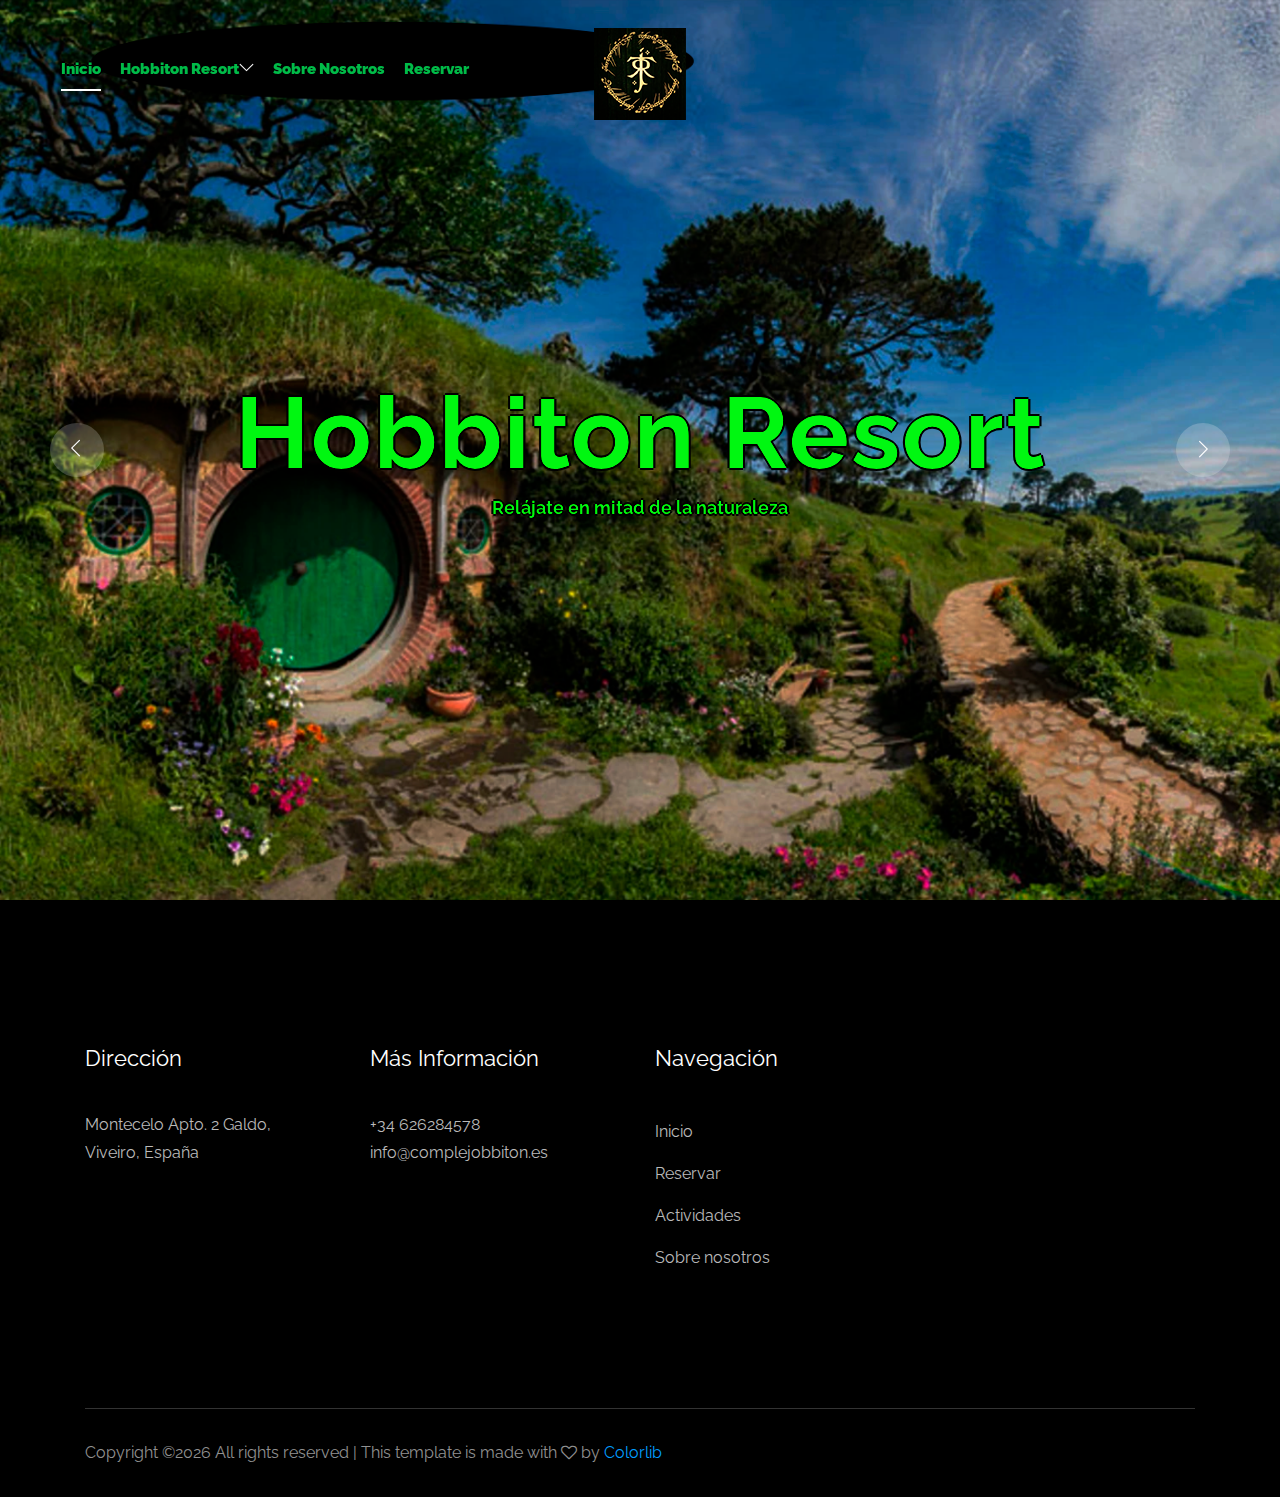
==== index.html @ 9b72a0b0 "Cambios de accesibilidad (contrastes)" ====
<!doctype html>
<html class="no-js" lang="zxx">

<head>
    <meta charset="utf-8">
    <meta http-equiv="x-ua-compatible" content="ie=edge">
    <title>Hobbiton Resort</title>
    <meta name="description" content="">
    <meta name="viewport" content="width=device-width, initial-scale=1">

    <!-- <link rel="manifest" href="site.webmanifest"> -->
    <link rel="shortcut icon" type="image/x-icon" href="img/favicon.png">
    <!-- Place favicon.ico in the root directory -->

    <!-- CSS here -->
    <link rel="stylesheet" href="css/bootstrap.min.css">
    <link rel="stylesheet" href="css/owl.carousel.min.css">
    <link rel="stylesheet" href="css/magnific-popup.css">
    <link rel="stylesheet" href="css/font-awesome.min.css">
    <link rel="stylesheet" href="css/themify-icons.css">
    <link rel="stylesheet" href="css/nice-select.css">
    <link rel="stylesheet" href="css/flaticon.css">
    <link rel="stylesheet" href="css/gijgo.css">
    <link rel="stylesheet" href="css/animate.css">
    <link rel="stylesheet" href="css/slicknav.css">
    <link rel="stylesheet" href="css/style.css">
    <!-- <link rel="stylesheet" href="css/responsive.css"> -->
</head>

<body>
    <!-- header-start -->
    <header>
        <div class="header-area ">
            <div id="sticky-header" class="main-header-area">
                <div class="container-fluid p-0">
                    <div class="row align-items-center no-gutters">
                        <div class="col-xl-5 col-lg-6">
                            <div class="main-menu  d-none d-lg-block">
                                <nav>
                                    <ul id="navigation">
                                        <li><a class="active" href="#" id="inicio"><b>Inicio</b></a></li>
                                        <li><a href="#" title="Hobbiton Resort"><b>Hobbiton Resort</b><em class="ti-angle-down"></em></a>
                                            <ul class="submenu">
                                                <li><a href="habitaciones.html">Habitaciones</a></li>
                                                <li><a href="actividades.html">Actividades</a></li>
                                                <li><a href="postal.html">Enviar postal</a></li>
                                            </ul>
                                        </li>
                                        <li><a href="about.html"><b>Sobre nosotros</b></a></li>
                                        <li><a href="reservar.html"><b>Reservar</b></a>
                                        
                                    </ul>
                                </nav>
                            </div>
                        </div>
                        <div class="col-xl-2 col-lg-2">
                            <div class="logo-img">
                                <a href="index.html" title="Inicio">
                                    <img src="img/logo.png" alt="logo principal de la pagina">
                                </a>
                            </div>
                        </div>
                        <div class="col-xl-5 col-lg-4 d-none d-lg-block">
                        </div>
                        <div class="col-12">
                            <div class="mobile_menu d-block d-lg-none"></div>
                        </div>
                    </div>
                </div>
            </div>
        </div>
    </header>
    <!-- header-end -->
<main>
    <h1 style="display: none;">Parte principal de la página</h1>
    <h2 style="display: none;">Parte secundaria de la página</h2>
    <!-- slider_area_start -->
    <div class="slider_area">
        <div class="slider_active owl-carousel" aria-roledescription="Carrusel">
            <div class="single_slider d-flex align-items-center justify-content-center slider_bg_1">
                <div class="container">
                    <div class="row">
                        <div class="col-xl-12">
                            <div class="slider_text text-center">
                                <h3 class="slider"><b>Hobbiton Resort</b></h3>
                                <h4 class="sliderb"><b>Relájate en mitad de la naturaleza</b></h4>
                            </div>
                        </div>
                    </div>
                </div>
            </div>
            <div class="single_slider  d-flex align-items-center justify-content-center slider_bg_2" aria-roledescription="Carrusel">
                <div class="container">
                    <div class="row">
                        <div class="col-xl-12">
                            <div class="slider_text text-center">
                                <h3 class="slider"><b>Hobbiton Resort</b></h3>
                                <h4 class="sliderb"><b>Relájate en mitad de la naturaleza</b></h4>
                            </div>
                        </div>
                    </div>
                </div>
            </div>
            <div class="single_slider d-flex align-items-center justify-content-center slider_bg_3" aria-roledescription="Carrusel">
                <div class="container">
                    <div class="row">
                        <div class="col-xl-12">
                            <div class="slider_text text-center">
                                <h3 class="slider"><b>Hobbiton Resort</b></h3>
                                <h4 class="sliderb"><b>Relájate en mitad de la naturaleza</b></h4>
                            </div>
                        </div>
                    </div>
                </div>
            </div>
            <div class="single_slider  d-flex align-items-center justify-content-center slider_bg_4" aria-roledescription="Carrusel">
                <div class="container">
                    <div class="row">
                        <div class="col-xl-12">
                            <div class="slider_text text-center">
                                <h3 class="slider"><b>Hobbiton Resort</b></h3>
                                <h4 class="sliderb"><b>Relájate en mitad de la naturaleza</b></h4>
                            </div>
                        </div>
                    </div>
                </div>
            </div>
        </div>
    </div>
    <!-- slider_area_end -->

</main>
    <!-- footer -->
    <footer class="footer">
        <div class="footer_top">
            <div class="container">
                <div class="row">
                    <div class="col-xl-3 col-md-6 col-lg-3">
                        <div class="footer_widget">
                            <h3 class="footer_title">
                                Dirección
                            </h3>
                            <p class="footer_text"> Montecelo Apto. 2 Galdo, <br>
                                Viveiro, España</p>
                        </div>
                    </div>
                    <div class="col-xl-3 col-md-6 col-lg-3">
                        <div class="footer_widget">
                            <h3 class="footer_title">
                                Más información
                            </h3>
                            <p class="footer_text">+34 626284578 <br>
                                info@complejobbiton.es</p>
                        </div>
                    </div>
                    <div class="col-xl-2 col-md-6 col-lg-2">
                        <div class="footer_widget">
                            <h3 class="footer_title">
                                Navegación
                            </h3>
                            <ul>
                                <li><a href="index.html">Inicio</a></li>
                                <li><a href="reservar.html">Reservar</a>
                                <li><a href="actividades.html">Actividades</a></li>
                                <li><a href="about.html">Sobre nosotros</a></li>
                            </ul>
                        </div>
                    </div>
                    <div class="col-xl-4 col-md-6 col-lg-4">
                        <div class="footer_widget">
                        </div>
                    </div>
                </div>
            </div>
        </div>
        <div class="copy-right_text">
            <div class="container">
                <div class="footer_border"></div>
                <div class="row">
                    <div class="col-xl-8 col-md-7 col-lg-9">
                        <p class="copy_right">
                            <!-- Link back to Colorlib can't be removed. Template is licensed under CC BY 3.0. -->
Copyright &copy;<script>document.write(new Date().getFullYear());</script> All rights reserved | This template is made with <em class="fa fa-heart-o" aria-hidden="true"></em> by <a href="https://colorlib.com" target="_blank" title="Copyright">Colorlib</a>
<!-- Link back to Colorlib can't be removed. Template is licensed under CC BY 3.0. -->
                    </div>
                    <div class="col-xl-4 col-md-5 col-lg-3">
                    </div>
                </div>
            </div>
        </div>
    </footer>


    <!-- JS here -->
    <script src="js/vendor/modernizr-3.5.0.min.js"></script>
    <script src="js/vendor/jquery-1.12.4.min.js"></script>
    <script src="js/popper.min.js"></script>
    <script src="js/bootstrap.min.js"></script>
    <script src="js/owl.carousel.min.js"></script>
    <script src="js/isotope.pkgd.min.js"></script>
    <script src="js/ajax-form.js"></script>
    <script src="js/waypoints.min.js"></script>
    <script src="js/jquery.counterup.min.js"></script>
    <script src="js/imagesloaded.pkgd.min.js"></script>
    <script src="js/scrollIt.js"></script>
    <script src="js/jquery.scrollUp.min.js"></script>
    <script src="js/wow.min.js"></script>
    <script src="js/nice-select.min.js"></script>
    <script src="js/jquery.slicknav.min.js"></script>
    <script src="js/jquery.magnific-popup.min.js"></script>
    <script src="js/plugins.js"></script>
    <script src="js/gijgo.min.js"></script>

    <!--contact js-->
    <script src="js/contact.js"></script>
    <script src="js/jquery.ajaxchimp.min.js"></script>
    <script src="js/jquery.form.js"></script>
    <script src="js/jquery.validate.min.js"></script>
    <script src="js/mail-script.js"></script>

    <script src="js/main.js"></script>
    <script>
        $('#datepicker').datepicker({
            iconsLibrary: 'fontawesome',
            icons: {
             rightIcon: '<span class="fa fa-caret-down"></span>'
         }
        });
        $('#datepicker2').datepicker({
            iconsLibrary: 'fontawesome',
            icons: {
             rightIcon: '<span class="fa fa-caret-down"></span>'
         }

        });
    </script>
</body>

</html>
---- css/themify-icons.css ----
@font-face {
	font-family: 'themify';
	src:url('../fonts/themify.eot?-fvbane');
	src:url('../fonts/themify.eot?#iefix-fvbane') format('embedded-opentype'),
		url('../fonts/themify.woff?-fvbane') format('woff'),
		url('../fonts/themify.ttf?-fvbane') format('truetype'),
		url('../fonts/themify.svg?-fvbane#themify') format('svg');
	font-weight: normal;
	font-style: normal;
}

[class^="ti-"], [class*=" ti-"] {
	font-family: 'themify';
	/* speak: none; */
	font-style: normal;
	font-weight: normal;
	font-variant: normal;
	text-transform: none;
	line-height: 1;

	/* Better Font Rendering =========== */
	-webkit-font-smoothing: antialiased;
	-moz-osx-font-smoothing: grayscale;
}

.ti-wand:before {
	content: "\e600";
}
.ti-volume:before {
	content: "\e601";
}
.ti-user:before {
	content: "\e602";
}
.ti-unlock:before {
	content: "\e603";
}
.ti-unlink:before {
	content: "\e604";
}
.ti-trash:before {
	content: "\e605";
}
.ti-thought:before {
	content: "\e606";
}
.ti-target:before {
	content: "\e607";
}
.ti-tag:before {
	content: "\e608";
}
.ti-tablet:before {
	content: "\e609";
}
.ti-star:before {
	content: "\e60a";
}
.ti-spray:before {
	content: "\e60b";
}
.ti-signal:before {
	content: "\e60c";
}
.ti-shopping-cart:before {
	content: "\e60d";
}
.ti-shopping-cart-full:before {
	content: "\e60e";
}
.ti-settings:before {
	content: "\e60f";
}
.ti-search:before {
	content: "\e610";
}
.ti-zoom-in:before {
	content: "\e611";
}
.ti-zoom-out:before {
	content: "\e612";
}
.ti-cut:before {
	content: "\e613";
}
.ti-ruler:before {
	content: "\e614";
}
.ti-ruler-pencil:before {
	content: "\e615";
}
.ti-ruler-alt:before {
	content: "\e616";
}
.ti-bookmark:before {
	content: "\e617";
}
.ti-bookmark-alt:before {
	content: "\e618";
}
.ti-reload:before {
	content: "\e619";
}
.ti-plus:before {
	content: "\e61a";
}
.ti-pin:before {
	content: "\e61b";
}
.ti-pencil:before {
	content: "\e61c";
}
.ti-pencil-alt:before {
	content: "\e61d";
}
.ti-paint-roller:before {
	content: "\e61e";
}
.ti-paint-bucket:before {
	content: "\e61f";
}
.ti-na:before {
	content: "\e620";
}
.ti-mobile:before {
	content: "\e621";
}
.ti-minus:before {
	content: "\e622";
}
.ti-medall:before {
	content: "\e623";
}
.ti-medall-alt:before {
	content: "\e624";
}
.ti-marker:before {
	content: "\e625";
}
.ti-marker-alt:before {
	content: "\e626";
}
.ti-arrow-up:before {
	content: "\e627";
}
.ti-arrow-right:before {
	content: "\e628";
}
.ti-arrow-left:before {
	content: "\e629";
}
.ti-arrow-down:before {
	content: "\e62a";
}
.ti-lock:before {
	content: "\e62b";
}
.ti-location-arrow:before {
	content: "\e62c";
}
.ti-link:before {
	content: "\e62d";
}
.ti-layout:before {
	content: "\e62e";
}
.ti-layers:before {
	content: "\e62f";
}
.ti-layers-alt:before {
	content: "\e630";
}
.ti-key:before {
	content: "\e631";
}
.ti-import:before {
	content: "\e632";
}
.ti-image:before {
	content: "\e633";
}
.ti-heart:before {
	content: "\e634";
}
.ti-heart-broken:before {
	content: "\e635";
}
.ti-hand-stop:before {
	content: "\e636";
}
.ti-hand-open:before {
	content: "\e637";
}
.ti-hand-drag:before {
	content: "\e638";
}
.ti-folder:before {
	content: "\e639";
}
.ti-flag:before {
	content: "\e63a";
}
.ti-flag-alt:before {
	content: "\e63b";
}
.ti-flag-alt-2:before {
	content: "\e63c";
}
.ti-eye:before {
	content: "\e63d";
}
.ti-export:before {
	content: "\e63e";
}
.ti-exchange-vertical:before {
	content: "\e63f";
}
.ti-desktop:before {
	content: "\e640";
}
.ti-cup:before {
	content: "\e641";
}
.ti-crown:before {
	content: "\e642";
}
.ti-comments:before {
	content: "\e643";
}
.ti-comment:before {
	content: "\e644";
}
.ti-comment-alt:before {
	content: "\e645";
}
.ti-close:before {
	content: "\e646";
}
.ti-clip:before {
	content: "\e647";
}
.ti-angle-up:before {
	content: "\e648";
}
.ti-angle-right:before {
	content: "\e649";
}
.ti-angle-left:before {
	content: "\e64a";
}
.ti-angle-down:before {
	content: "\e64b";
}
.ti-check:before {
	content: "\e64c";
}
.ti-check-box:before {
	content: "\e64d";
}
.ti-camera:before {
	content: "\e64e";
}
.ti-announcement:before {
	content: "\e64f";
}
.ti-brush:before {
	content: "\e650";
}
.ti-briefcase:before {
	content: "\e651";
}
.ti-bolt:before {
	content: "\e652";
}
.ti-bolt-alt:before {
	content: "\e653";
}
.ti-blackboard:before {
	content: "\e654";
}
.ti-bag:before {
	content: "\e655";
}
.ti-move:before {
	content: "\e656";
}
.ti-arrows-vertical:before {
	content: "\e657";
}
.ti-arrows-horizontal:before {
	content: "\e658";
}
.ti-fullscreen:before {
	content: "\e659";
}
.ti-arrow-top-right:before {
	content: "\e65a";
}
.ti-arrow-top-left:before {
	content: "\e65b";
}
.ti-arrow-circle-up:before {
	content: "\e65c";
}
.ti-arrow-circle-right:before {
	content: "\e65d";
}
.ti-arrow-circle-left:before {
	content: "\e65e";
}
.ti-arrow-circle-down:before {
	content: "\e65f";
}
.ti-angle-double-up:before {
	content: "\e660";
}
.ti-angle-double-right:before {
	content: "\e661";
}
.ti-angle-double-left:before {
	content: "\e662";
}
.ti-angle-double-down:before {
	content: "\e663";
}
.ti-zip:before {
	content: "\e664";
}
.ti-world:before {
	content: "\e665";
}
.ti-wheelchair:before {
	content: "\e666";
}
.ti-view-list:before {
	content: "\e667";
}
.ti-view-list-alt:before {
	content: "\e668";
}
.ti-view-grid:before {
	content: "\e669";
}
.ti-uppercase:before {
	content: "\e66a";
}
.ti-upload:before {
	content: "\e66b";
}
.ti-underline:before {
	content: "\e66c";
}
.ti-truck:before {
	content: "\e66d";
}
.ti-timer:before {
	content: "\e66e";
}
.ti-ticket:before {
	content: "\e66f";
}
.ti-thumb-up:before {
	content: "\e670";
}
.ti-thumb-down:before {
	content: "\e671";
}
.ti-text:before {
	content: "\e672";
}
.ti-stats-up:before {
	content: "\e673";
}
.ti-stats-down:before {
	content: "\e674";
}
.ti-split-v:before {
	content: "\e675";
}
.ti-split-h:before {
	content: "\e676";
}
.ti-smallcap:before {
	content: "\e677";
}
.ti-shine:before {
	content: "\e678";
}
.ti-shift-right:before {
	content: "\e679";
}
.ti-shift-left:before {
	content: "\e67a";
}
.ti-shield:before {
	content: "\e67b";
}
.ti-notepad:before {
	content: "\e67c";
}
.ti-server:before {
	content: "\e67d";
}
.ti-quote-right:before {
	content: "\e67e";
}
.ti-quote-left:before {
	content: "\e67f";
}
.ti-pulse:before {
	content: "\e680";
}
.ti-printer:before {
	content: "\e681";
}
.ti-power-off:before {
	content: "\e682";
}
.ti-plug:before {
	content: "\e683";
}
.ti-pie-chart:before {
	content: "\e684";
}
.ti-paragraph:before {
	content: "\e685";
}
.ti-panel:before {
	content: "\e686";
}
.ti-package:before {
	content: "\e687";
}
.ti-music:before {
	content: "\e688";
}
.ti-music-alt:before {
	content: "\e689";
}
.ti-mouse:before {
	content: "\e68a";
}
.ti-mouse-alt:before {
	content: "\e68b";
}
.ti-money:before {
	content: "\e68c";
}
.ti-microphone:before {
	content: "\e68d";
}
.ti-menu:before {
	content: "\e68e";
}
.ti-menu-alt:before {
	content: "\e68f";
}
.ti-map:before {
	content: "\e690";
}
.ti-map-alt:before {
	content: "\e691";
}
.ti-loop:before {
	content: "\e692";
}
.ti-location-pin:before {
	content: "\e693";
}
.ti-list:before {
	content: "\e694";
}
.ti-light-bulb:before {
	content: "\e695";
}
.ti-Italic:before {
	content: "\e696";
}
.ti-info:before {
	content: "\e697";
}
.ti-infinite:before {
	content: "\e698";
}
.ti-id-badge:before {
	content: "\e699";
}
.ti-hummer:before {
	content: "\e69a";
}
.ti-home:before {
	content: "\e69b";
}
.ti-help:before {
	content: "\e69c";
}
.ti-headphone:before {
	content: "\e69d";
}
.ti-harddrives:before {
	content: "\e69e";
}
.ti-harddrive:before {
	content: "\e69f";
}
.ti-gift:before {
	content: "\e6a0";
}
.ti-game:before {
	content: "\e6a1";
}
.ti-filter:before {
	content: "\e6a2";
}
.ti-files:before {
	content: "\e6a3";
}
.ti-file:before {
	content: "\e6a4";
}
.ti-eraser:before {
	content: "\e6a5";
}
.ti-envelope:before {
	content: "\e6a6";
}
.ti-download:before {
	content: "\e6a7";
}
.ti-direction:before {
	content: "\e6a8";
}
.ti-direction-alt:before {
	content: "\e6a9";
}
.ti-dashboard:before {
	content: "\e6aa";
}
.ti-control-stop:before {
	content: "\e6ab";
}
.ti-control-shuffle:before {
	content: "\e6ac";
}
.ti-control-play:before {
	content: "\e6ad";
}
.ti-control-pause:before {
	content: "\e6ae";
}
.ti-control-forward:before {
	content: "\e6af";
}
.ti-control-backward:before {
	content: "\e6b0";
}
.ti-cloud:before {
	content: "\e6b1";
}
.ti-cloud-up:before {
	content: "\e6b2";
}
.ti-cloud-down:before {
	content: "\e6b3";
}
.ti-clipboard:before {
	content: "\e6b4";
}
.ti-car:before {
	content: "\e6b5";
}
.ti-calendar:before {
	content: "\e6b6";
}
.ti-book:before {
	content: "\e6b7";
}
.ti-bell:before {
	content: "\e6b8";
}
.ti-basketball:before {
	content: "\e6b9";
}
.ti-bar-chart:before {
	content: "\e6ba";
}
.ti-bar-chart-alt:before {
	content: "\e6bb";
}
.ti-back-right:before {
	content: "\e6bc";
}
.ti-back-left:before {
	content: "\e6bd";
}
.ti-arrows-corner:before {
	content: "\e6be";
}
.ti-archive:before {
	content: "\e6bf";
}
.ti-anchor:before {
	content: "\e6c0";
}
.ti-align-right:before {
	content: "\e6c1";
}
.ti-align-left:before {
	content: "\e6c2";
}
.ti-align-justify:before {
	content: "\e6c3";
}
.ti-align-center:before {
	content: "\e6c4";
}
.ti-alert:before {
	content: "\e6c5";
}
.ti-alarm-clock:before {
	content: "\e6c6";
}
.ti-agenda:before {
	content: "\e6c7";
}
.ti-write:before {
	content: "\e6c8";
}
.ti-window:before {
	content: "\e6c9";
}
.ti-widgetized:before {
	content: "\e6ca";
}
.ti-widget:before {
	content: "\e6cb";
}
.ti-widget-alt:before {
	content: "\e6cc";
}
.ti-wallet:before {
	content: "\e6cd";
}
.ti-video-clapper:before {
	content: "\e6ce";
}
.ti-video-camera:before {
	content: "\e6cf";
}
.ti-vector:before {
	content: "\e6d0";
}
.ti-themify-logo:before {
	content: "\e6d1";
}
.ti-themify-favicon:before {
	content: "\e6d2";
}
.ti-themify-favicon-alt:before {
	content: "\e6d3";
}
.ti-support:before {
	content: "\e6d4";
}
.ti-stamp:before {
	content: "\e6d5";
}
.ti-split-v-alt:before {
	content: "\e6d6";
}
.ti-slice:before {
	content: "\e6d7";
}
.ti-shortcode:before {
	content: "\e6d8";
}
.ti-shift-right-alt:before {
	content: "\e6d9";
}
.ti-shift-left-alt:before {
	content: "\e6da";
}
.ti-ruler-alt-2:before {
	content: "\e6db";
}
.ti-receipt:before {
	content: "\e6dc";
}
.ti-pin2:before {
	content: "\e6dd";
}
.ti-pin-alt:before {
	content: "\e6de";
}
.ti-pencil-alt2:before {
	content: "\e6df";
}
.ti-palette:before {
	content: "\e6e0";
}
.ti-more:before {
	content: "\e6e1";
}
.ti-more-alt:before {
	content: "\e6e2";
}
.ti-microphone-alt:before {
	content: "\e6e3";
}
.ti-magnet:before {
	content: "\e6e4";
}
.ti-line-double:before {
	content: "\e6e5";
}
.ti-line-dotted:before {
	content: "\e6e6";
}
.ti-line-dashed:before {
	content: "\e6e7";
}
.ti-layout-width-full:before {
	content: "\e6e8";
}
.ti-layout-width-default:before {
	content: "\e6e9";
}
.ti-layout-width-default-alt:before {
	content: "\e6ea";
}
.ti-layout-tab:before {
	content: "\e6eb";
}
.ti-layout-tab-window:before {
	content: "\e6ec";
}
.ti-layout-tab-v:before {
	content: "\e6ed";
}
.ti-layout-tab-min:before {
	content: "\e6ee";
}
.ti-layout-slider:before {
	content: "\e6ef";
}
.ti-layout-slider-alt:before {
	content: "\e6f0";
}
.ti-layout-sidebar-right:before {
	content: "\e6f1";
}
.ti-layout-sidebar-none:before {
	content: "\e6f2";
}
.ti-layout-sidebar-left:before {
	content: "\e6f3";
}
.ti-layout-placeholder:before {
	content: "\e6f4";
}
.ti-layout-menu:before {
	content: "\e6f5";
}
.ti-layout-menu-v:before {
	content: "\e6f6";
}
.ti-layout-menu-separated:before {
	content: "\e6f7";
}
.ti-layout-menu-full:before {
	content: "\e6f8";
}
.ti-layout-media-right-alt:before {
	content: "\e6f9";
}
.ti-layout-media-right:before {
	content: "\e6fa";
}
.ti-layout-media-overlay:before {
	content: "\e6fb";
}
.ti-layout-media-overlay-alt:before {
	content: "\e6fc";
}
.ti-layout-media-overlay-alt-2:before {
	content: "\e6fd";
}
.ti-layout-media-left-alt:before {
	content: "\e6fe";
}
.ti-layout-media-left:before {
	content: "\e6ff";
}
.ti-layout-media-center-alt:before {
	content: "\e700";
}
.ti-layout-media-center:before {
	content: "\e701";
}
.ti-layout-list-thumb:before {
	content: "\e702";
}
.ti-layout-list-thumb-alt:before {
	content: "\e703";
}
.ti-layout-list-post:before {
	content: "\e704";
}
.ti-layout-list-large-image:before {
	content: "\e705";
}
.ti-layout-line-solid:before {
	content: "\e706";
}
.ti-layout-grid4:before {
	content: "\e707";
}
.ti-layout-grid3:before {
	content: "\e708";
}
.ti-layout-grid2:before {
	content: "\e709";
}
.ti-layout-grid2-thumb:before {
	content: "\e70a";
}
.ti-layout-cta-right:before {
	content: "\e70b";
}
.ti-layout-cta-left:before {
	content: "\e70c";
}
.ti-layout-cta-center:before {
	content: "\e70d";
}
.ti-layout-cta-btn-right:before {
	content: "\e70e";
}
.ti-layout-cta-btn-left:before {
	content: "\e70f";
}
.ti-layout-column4:before {
	content: "\e710";
}
.ti-layout-column3:before {
	content: "\e711";
}
.ti-layout-column2:before {
	content: "\e712";
}
.ti-layout-accordion-separated:before {
	content: "\e713";
}
.ti-layout-accordion-merged:before {
	content: "\e714";
}
.ti-layout-accordion-list:before {
	content: "\e715";
}
.ti-ink-pen:before {
	content: "\e716";
}
.ti-info-alt:before {
	content: "\e717";
}
.ti-help-alt:before {
	content: "\e718";
}
.ti-headphone-alt:before {
	content: "\e719";
}
.ti-hand-point-up:before {
	content: "\e71a";
}
.ti-hand-point-right:before {
	content: "\e71b";
}
.ti-hand-point-left:before {
	content: "\e71c";
}
.ti-hand-point-down:before {
	content: "\e71d";
}
.ti-gallery:before {
	content: "\e71e";
}
.ti-face-smile:before {
	content: "\e71f";
}
.ti-face-sad:before {
	content: "\e720";
}
.ti-credit-card:before {
	content: "\e721";
}
.ti-control-skip-forward:before {
	content: "\e722";
}
.ti-control-skip-backward:before {
	content: "\e723";
}
.ti-control-record:before {
	content: "\e724";
}
.ti-control-eject:before {
	content: "\e725";
}
.ti-comments-smiley:before {
	content: "\e726";
}
.ti-brush-alt:before {
	content: "\e727";
}
.ti-youtube:before {
	content: "\e728";
}
.ti-vimeo:before {
	content: "\e729";
}
.ti-twitter:before {
	content: "\e72a";
}
.ti-time:before {
	content: "\e72b";
}
.ti-tumblr:before {
	content: "\e72c";
}
.ti-skype:before {
	content: "\e72d";
}
.ti-share:before {
	content: "\e72e";
}
.ti-share-alt:before {
	content: "\e72f";
}
.ti-rocket:before {
	content: "\e730";
}
.ti-pinterest:before {
	content: "\e731";
}
.ti-new-window:before {
	content: "\e732";
}
.ti-microsoft:before {
	content: "\e733";
}
.ti-list-ol:before {
	content: "\e734";
}
.ti-linkedin:before {
	content: "\e735";
}
.ti-layout-sidebar-2:before {
	content: "\e736";
}
.ti-layout-grid4-alt:before {
	content: "\e737";
}
.ti-layout-grid3-alt:before {
	content: "\e738";
}
.ti-layout-grid2-alt:before {
	content: "\e739";
}
.ti-layout-column4-alt:before {
	content: "\e73a";
}
.ti-layout-column3-alt:before {
	content: "\e73b";
}
.ti-layout-column2-alt:before {
	content: "\e73c";
}
.ti-instagram:before {
	content: "\e73d";
}
.ti-google:before {
	content: "\e73e";
}
.ti-github:before {
	content: "\e73f";
}
.ti-flickr:before {
	content: "\e740";
}
.ti-facebook:before {
	content: "\e741";
}
.ti-dropbox:before {
	content: "\e742";
}
.ti-dribbble:before {
	content: "\e743";
}
.ti-apple:before {
	content: "\e744";
}
.ti-android:before {
	content: "\e745";
}
.ti-save:before {
	content: "\e746";
}
.ti-save-alt:before {
	content: "\e747";
}
.ti-yahoo:before {
	content: "\e748";
}
.ti-wordpress:before {
	content: "\e749";
}
.ti-vimeo-alt:before {
	content: "\e74a";
}
.ti-twitter-alt:before {
	content: "\e74b";
}
.ti-tumblr-alt:before {
	content: "\e74c";
}
.ti-trello:before {
	content: "\e74d";
}
.ti-stack-overflow:before {
	content: "\e74e";
}
.ti-soundcloud:before {
	content: "\e74f";
}
.ti-sharethis:before {
	content: "\e750";
}
.ti-sharethis-alt:before {
	content: "\e751";
}
.ti-reddit:before {
	content: "\e752";
}
.ti-pinterest-alt:before {
	content: "\e753";
}
.ti-microsoft-alt:before {
	content: "\e754";
}
.ti-linux:before {
	content: "\e755";
}
.ti-jsfiddle:before {
	content: "\e756";
}
.ti-joomla:before {
	content: "\e757";
}
.ti-html5:before {
	content: "\e758";
}
.ti-flickr-alt:before {
	content: "\e759";
}
.ti-email:before {
	content: "\e75a";
}
.ti-drupal:before {
	content: "\e75b";
}
.ti-dropbox-alt:before {
	content: "\e75c";
}
.ti-css3:before {
	content: "\e75d";
}
.ti-rss:before {
	content: "\e75e";
}
.ti-rss-alt:before {
	content: "\e75f";
}
---- css/nice-select.css ----
.nice-select {
  -webkit-tap-highlight-color: transparent;
  background-color: #fff;
  border-radius: 5px;
  border: solid 1px #e8e8e8;
  box-sizing: border-box;
  clear: both;
  cursor: pointer;
  display: block;
  float: left;
  font-family: inherit;
  font-size: 14px;
  font-weight: normal;
  height: 42px;
  line-height: 40px;
  outline: none;
  padding-left: 18px;
  padding-right: 30px;
  position: relative;
  text-align: left !important;
  -webkit-transition: all 0.2s ease-in-out;
  transition: all 0.2s ease-in-out;
  -webkit-user-select: none;
     -moz-user-select: none;
      -ms-user-select: none;
          user-select: none;
  white-space: nowrap;
  width: auto; }
  .nice-select:hover {
    border-color: #dbdbdb; }
  .nice-select:active, .nice-select.open, .nice-select:focus {
    border-color: #999; }


  .nice-select.disabled {
    border-color: #ededed;
    color: #999;
    pointer-events: none; }
    .nice-select.disabled:after {
      border-color: #cccccc; }
  .nice-select.wide {
    width: 100%; }
    .nice-select.wide .list {
      left: 0 !important;
      right: 0 !important; }
  .nice-select.right {
    float: right; }
    .nice-select.right .list {
      left: auto;
      right: 0; }
  .nice-select.small {
    font-size: 12px;
    height: 36px;
    line-height: 34px; }
    .nice-select.small:after {
      height: 4px;
      width: 4px; }
    .nice-select.small .option {
      line-height: 34px;
      min-height: 34px; }
  .nice-select .list {
    background-color: #fff;
    border-radius: 5px;
    box-shadow: 0 0 0 1px rgba(68, 68, 68, 0.11);
    box-sizing: border-box;
    margin-top: 4px;
    opacity: 0;
    overflow: hidden;
    padding: 0;
    pointer-events: none;
    position: absolute;
    top: 100%;
    left: 0;
    -webkit-transform-origin: 50% 0;
        -ms-transform-origin: 50% 0;
            transform-origin: 50% 0;
    -webkit-transform: scale(0.75) translateY(-21px);
        -ms-transform: scale(0.75) translateY(-21px);
            transform: scale(0.75) translateY(-21px);
    -webkit-transition: all 0.2s cubic-bezier(0.5, 0, 0, 1.25), opacity 0.15s ease-out;
    transition: all 0.2s cubic-bezier(0.5, 0, 0, 1.25), opacity 0.15s ease-out;
    z-index: 9; }
    .nice-select .list:hover .option:not(:hover) {
      background-color: transparent !important; }
  .nice-select .option {
    cursor: pointer;
    font-weight: 400;
    line-height: 40px;
    list-style: none;
    min-height: 40px;
    outline: none;
    padding-left: 18px;
    padding-right: 29px;
    text-align: left;
    -webkit-transition: all 0.2s;
    transition: all 0.2s; }
    .nice-select .option:hover, .nice-select .option.focus, .nice-select .option.selected.focus {
      background-color: #f6f6f6; }
    .nice-select .option.selected {
      font-weight: bold; }
    .nice-select .option.disabled {
      background-color: transparent;
      color: #999;
      cursor: default; }

.no-csspointerevents .nice-select .list {
  display: none; }

.no-csspointerevents .nice-select.open .list {
  display: block; }





  /* ,,,,,,,,,,,,,,,, */


  .nice-select:after {
    content: "\e64b";
    display: block;
    height: 5px;
    margin-top: -5px;
    pointer-events: none;
    position: absolute;
    right: 30px;
    top: 8px;
    transition: all 0.15s ease-in-out;
    width: 5px;
    font-family: 'themify';
    color: #ddd; }

    .nice-select.open:after {
 }
    .nice-select.open .list {
      opacity: 1;
      pointer-events: auto;
      -webkit-transform: scale(1) translateY(0);
          -ms-transform: scale(1) translateY(0);
              transform: scale(1) translateY(0); }
---- css/flaticon.css ----
/*
  	Flaticon icon font: Flaticon
  	Creation date: 27/07/2019 08:27
  	*/

@font-face {
  font-family: "Flaticon";
  src: url("../fonts/Flaticon.eot");
  src: url("../fonts/Flaticon.eot?#iefix") format("embedded-opentype"),
       url("../fonts/Flaticon.woff2") format("woff2"),
       url("../fonts/Flaticon.woff") format("woff"),
       url("../fonts/Flaticon.ttf") format("truetype"),
       url("../fonts/Flaticon.svg#Flaticon") format("svg");
  font-weight: normal;
  font-style: normal;
}

@media screen and (-webkit-min-device-pixel-ratio:0) {
  @font-face {
    font-family: "Flaticon";
    src: url("../fonts/Flaticon.svg#Flaticon") format("svg");
  }
}

[class^="flaticon-"]:before, [class*=" flaticon-"]:before,
[class^="flaticon-"]:after, [class*=" flaticon-"]:after {   
  font-family: Flaticon;
font-style: normal;
}

.flaticon-left-arrow:before { content: "\f100"; }
.flaticon-right-arrow:before { content: "\f101"; }
.flaticon-play-button:before { content: "\f102"; }
.flaticon-quote:before { content: "\f103"; }
.flaticon-clock:before { content: "\f104"; }
.flaticon-world:before { content: "\f105"; }
.flaticon-mail:before { content: "\f106"; }
---- css/gijgo.css ----
.gj-button {
    background-color: #f5f5f5;
    border: 1px solid #ddd;
    color: #000;
    border-radius: 3px;
    padding: 6px 10px;
    cursor: pointer;
}

.gj-unselectable {
    -webkit-touch-callout: none;
    -webkit-user-select: none;
    -khtml-user-select: none;
    -moz-user-select: none;
    -ms-user-select: none;
    user-select: none;
}

.gj-row {
    display: -webkit-box;
    display: -ms-flexbox;
    display: flex;
    -ms-flex-wrap: wrap;
    flex-wrap: wrap;
}

.gj-margin-left-5 {
    margin-left: 5px;
}

.gj-margin-left-10 {
    margin-left: 10px;
}

.gj-width-full {
    width: 100%;
}

.gj-cursor-pointer {
    cursor: pointer;
}

.gj-text-align-center {
    text-align: center;
}

.gj-font-size-16 {
    font-size: 16px;
}

.gj-hidden {
    display: none;
}

/** Material Design */
.gj-button-md {
    background: 0 0;
    border: none;
    border-radius: 2px;
    color: rgba(0, 0, 0, 0.87);
    position: relative;
    height: 36px;
    margin: 0;
    min-width: 64px;
    padding: 0 16px;
    display: inline-block;
    font-family: "Roboto","Helvetica","Arial",sans-serif;
    font-size: 1rem;
    font-weight: 500;
    text-transform: uppercase;
    letter-spacing: 0;
    overflow: hidden;
    will-change: box-shadow;
    transition: box-shadow .2s cubic-bezier(.4,0,1,1),background-color .2s cubic-bezier(.4,0,.2,1),color .2s cubic-bezier(.4,0,.2,1);
    outline: none;
    cursor: pointer;
    text-decoration: none;
    text-align: center;
    line-height: 36px;
    vertical-align: middle;
    overflow: hidden;
    -webkit-user-select: none;
    -moz-user-select: none;
    -ms-user-select: none;
    user-select: none;
}

.gj-button-md:hover {
    background-color: rgba(158,158,158,.2);
}

.gj-button-md:disabled {
    color: rgba(0,0,0,.26);
    background: 0 0;
}

.gj-button-md .material-icons,
.gj-button-md .gj-icon {
    vertical-align: middle;
    /*font-size: 1.3rem;
    margin-right: 4px;*/
}

.gj-button-md.gj-button-md-icon {
    width: 24px;
    height: 31px;
    min-width: 24px;
    padding: 0px;
    display: table;
}

.gj-button-md.gj-button-md-icon .material-icons,
.gj-button-md.gj-button-md-icon .gj-icon {
    display: table-cell;
    margin-right: 0px;
    width: 24px;
    height: 24px;
}

.gj-button-md.active {
    background-color: rgba(158,158,158,.4);
}

.gj-button-md-group {
    position: relative;
    display: inline-block;
    vertical-align: middle;
}

.gj-textbox-md {
    border: none;
    border-bottom: 1px solid rgba(0,0,0,.42);
    display: block;
    font-family: "Helvetica","Arial",sans-serif;
    font-size: 16px;
    line-height: 16px;
    padding: 4px 0px;
    margin: 0;
    width: 100%;
    background: 0 0;
    text-align: left;
    color: rgba(0,0,0,.87);
}

.gj-textbox-md:focus,
.gj-textbox-md:active {
    border-bottom: 2px solid rgba(0,0,0,.42);
    outline: none;
}

.gj-textbox-md::placeholder {
    color: #8e8e8e;
}

.gj-textbox-md:-ms-input-placeholder {
    color: #8e8e8e;
}

.gj-textbox-md::-ms-input-placeholder {
    color: #8e8e8e;
}

.gj-md-spacer-24 {
    min-width: 24px;
    width: 24px;
    display: inline-block;
}

.gj-md-spacer-32 {
    min-width: 32px;
    width: 32px;
    display: inline-block;
}

.gj-modal {
    position: fixed;
    top: 0;
    right: 0;
    bottom: 0;
    left: 0;
    z-index: 1203;
    display: none;
    overflow: hidden;
    -webkit-overflow-scrolling: touch;
    outline: 0;
    background-color: rgba(0, 0, 0, 0.54118);
    transition: 200ms ease opacity;
    will-change: opacity;
}

/* List */
ul.gj-list li [data-role="wrapper"] {
    display: table;
    width: 100%;
}

ul.gj-list li [data-role="checkbox"] {
    display: table-cell;
    vertical-align:middle;
    text-align:center;
}

ul.gj-list li [data-role="image"] {
    display: table-cell;
    vertical-align:middle;
    text-align:center;
}

ul.gj-list li [data-role="display"] {
    display: table-cell;
    vertical-align:middle;
    cursor: pointer;
}

ul.gj-list li [data-role="display"]:empty:before {
  content: "\200b"; /* unicode zero width space character */
}

/* List - Bootstrap */
ul.gj-list-bootstrap {
    padding-left: 0px;
    margin-bottom: 0px;
}

ul.gj-list-bootstrap li {
    padding: 0px;
}

ul.gj-list-bootstrap li [data-role="wrapper"] {
    padding: 0px 10px;
}

ul.gj-list-bootstrap li [data-role="checkbox"] {
    width: 24px;
    padding: 3px;
}

ul.gj-list-bootstrap li [data-role="image"] {
    width: 24px;
    height: 24px;
}

ul.gj-list-bootstrap li [data-role="display"] {
    padding: 8px 0px 8px 4px;
}

.list-group-item.active ul li, .list-group-item.active:focus ul li, .list-group-item.active:hover ul li {
    text-shadow: none;
    color:initial;
}

/* List - Material Design */
ul.gj-list-md {
    padding: 0px;
    list-style: none;
    list-style-type: none;
    line-height: 24px;
    letter-spacing: 0;
    color: #616161; /* Gray 700 */
}

ul.gj-list-md li {
    display: list-item;
    list-style-type: none;
    padding: 0px;
    min-height: unset;
    box-sizing: border-box;
    align-items: center;
    cursor: default;
    overflow: hidden;

    font-family: "Roboto","Helvetica","Arial",sans-serif;
    font-size: 16px;
    font-weight: 400;
    letter-spacing: .04em;
    line-height: 1;
    
    -webkit-flex-direction: row;
    -ms-flex-direction: row;
    flex-direction: row;
    -webkit-flex-wrap: nowrap;
    -ms-flex-wrap: nowrap;
    flex-wrap: nowrap;
}

ul.gj-list-md li [data-role="checkbox"] {
    height: 24px;
    width: 24px;
}

ul.gj-list-md li [data-role="image"] {
    height: 24px;
    width: 24px;
}

ul.gj-list-md li [data-role="display"] {
    padding: 8px 0px 8px 5px;
    order: 0;
    flex-grow: 2;
    text-decoration: none;
    box-sizing: border-box;
    align-items: center;
    text-align: left;
    color: rgba(0,0,0,.87);
}

ul.gj-list-md li.disabled>[data-role="wrapper"]>[data-role="display"] {
    color: #9E9E9E; /* Gray 500 */
}

.gj-list-md-active {
    background: #e0e0e0;
    color: #3f51b5;
}


/* Picker */
.gj-picker {
    position: absolute;
    z-index: 1203;
    background-color: #fff;
}

.gj-picker .selected {
    color: #fff;
}

/* Material Design */
.gj-picker-md {
    font-family: "Roboto","Helvetica","Arial",sans-serif;
    font-size: 16px;
    font-weight: 400;
    letter-spacing: .04em;
    line-height: 1;
    color: rgba(0,0,0,.87);
    border: 1px solid #E0E0E0;
}

.gj-modal .gj-picker-md {
    border: 0px;
}

.gj-picker-md [role="header"] {
    color: rgba(255, 255, 255, 0.54);
    display: flex;
    background: #2196f3;
    align-items: baseline;
    user-select: none;
    justify-content: center;
}

.gj-picker-md [role="footer"] {
    float: right;
    padding: 10px;
}

.gj-picker-md [role="footer"] button.gj-button-md {
    color: #2196f3;
    font-weight: bold;
    font-size: 13px;
}

/* Bootstrap */
.gj-picker-bootstrap {
    border-radius: 4px;
    border: 1px solid #E0E0E0;
}

.gj-picker-bootstrap .selected {
    color: #888;
}

.gj-picker-bootstrap [role="header"] {
    background: #eee;
    color: #AAA;
}
@font-face {
    font-family: 'gijgo-material';
    src: url('../fonts/gijgo-material.eot?235541');
    src: url('../fonts/gijgo-material.eot?235541#iefix') format('embedded-opentype'), url('../fonts/gijgo-material.ttf?235541') format('truetype'), url('../fonts/gijgo-material.woff?235541') format('woff'), url('../fonts/gijgo-material.svg?235541#gijgo-material') format('svg');
    font-weight: normal;
    font-style: normal;
}

.gj-icon {
    /* use !important to prevent issues with browser extensions that change fonts */
    font-family: 'gijgo-material' !important;
    font-size: 24px;
    speak: none;
    font-style: normal;
    font-weight: normal;
    font-variant: normal;
    text-transform: none;
    line-height: 1;
    /* Enable Ligatures ================ */
    letter-spacing: 0;
    -webkit-font-feature-settings: "liga";
    -moz-font-feature-settings: "liga=1";
    -moz-font-feature-settings: "liga";
    -ms-font-feature-settings: "liga" 1;
    font-feature-settings: "liga";
    -webkit-font-variant-ligatures: discretionary-ligatures;
    font-variant-ligatures: discretionary-ligatures;
    /* Better Font Rendering =========== */
    -webkit-font-smoothing: antialiased;
    -moz-osx-font-smoothing: grayscale;
}

.gj-icon.undo:before {
    content: "\e900";
}

.gj-icon.vertical-align-top:before {
    content: "\e901";
}

.gj-icon.vertical-align-center:before {
    content: "\e902";
}

.gj-icon.vertical-align-bottom:before {
    content: "\e903";
}

.gj-icon.arrow-dropup:before {
    content: "\e904";
}

.gj-icon.clock:before {
    content: "\e905";
}

.gj-icon.refresh:before {
    content: "\e906";
}

.gj-icon.last-page:before {
    content: "\e907";
}

.gj-icon.first-page:before {
    content: "\e908";
}

.gj-icon.cancel:before {
    content: "\e909";
}

.gj-icon.clear:before {
    content: "\e90a";
}

.gj-icon.check-circle:before {
    content: "\e90b";
}

.gj-icon.delete:before {
    content: "\e90c";
}

.gj-icon.arrow-upward:before {
    content: "\e90d";
}

.gj-icon.arrow-forward:before {
    content: "\e90e";
}

.gj-icon.arrow-downward:before {
    content: "\e90f";
}

.gj-icon.arrow-back:before {
    content: "\e910";
}

.gj-icon.list-numbered:before {
    content: "\e911";
}

.gj-icon.list-bulleted:before {
    content: "\e912";
}

.gj-icon.indent-increase:before {
    content: "\e913";
}

.gj-icon.indent-decrease:before {
    content: "\e914";
}

.gj-icon.redo:before {
    content: "\e915";
}

.gj-icon.align-right:before {
    content: "\e916";
}

.gj-icon.align-left:before {
    content: "\e917";
}

.gj-icon.align-justify:before {
    content: "\e918";
}

.gj-icon.align-center:before {
    content: "\e919";
}

.gj-icon.strikethrough:before {
    content: "\e91a";
}

.gj-icon.italic:before {
    content: "\e91b";
}

.gj-icon.underlined:before {
    content: "\e91c";
}

.gj-icon.bold:before {
    content: "\e91d";
}

.gj-icon.arrow-dropdown:before {
    content: "\e91e";
}

.gj-icon.done:before {
    content: "\e91f";
}

.gj-icon.pencil:before {
    content: "\e920";
}

.gj-icon.minus:before {
    content: "\e921";
}

.gj-icon.plus:before {
    content: "\e922";
}

.gj-icon.chevron-up:before {
    content: "\e923";
}

.gj-icon.chevron-right:before {
    content: "\e924";
}

.gj-icon.chevron-down:before {
    content: "\e925";
}

.gj-icon.chevron-left:before {
    content: "\e926";
}

.gj-icon.event:before {
    content: "\e927";
}
.gj-draggable {
    cursor: move;
}
.gj-resizable-handle {
    position: absolute;
    font-size: 0.1px;
    display: block;
    -ms-touch-action: none;
    touch-action: none;
    z-index: 1203;
}

.gj-resizable-n {
    cursor: n-resize;
    height: 7px;
    width: 100%;
    top: -5px;
    left: 0;
}
.gj-resizable-e {
    cursor: e-resize;
    width: 7px;
    right: -5px;
    top: 0;
    height: 100%;
}
.gj-resizable-s {
    cursor: s-resize;
    height: 7px;
    width: 100%;
    bottom: -5px;
    left: 0;
}
.gj-resizable-w {
	cursor: w-resize;
	width: 7px;
	left: -5px;
	top: 0;
	height: 100%;
}
.gj-resizable-se {
	cursor: se-resize;
	width: 12px;
	height: 12px;
	right: 1px;
	bottom: 1px;
}
.gj-resizable-sw {
	cursor: sw-resize;
	width: 9px;
	height: 9px;
	left: -5px;
	bottom: -5px;
}
.gj-resizable-nw {
	cursor: nw-resize;
	width: 9px;
	height: 9px;
	left: -5px;
	top: -5px;
}
.gj-resizable-ne {
	cursor: ne-resize;
	width: 9px;
	height: 9px;
	right: -5px;
	top: -5px;
}

.gj-dialog-footer {
    position: absolute;
    bottom: 0px;
    width: 100%;
    margin-top: 0px;
}

.gj-dialog-scrollable [data-role="body"] {
    overflow-x: hidden;
    overflow-y: scroll;
}

/** Bootstrap 3 **/
.gj-dialog-bootstrap {
    overflow: hidden;
    z-index: 1202;
}

.gj-dialog-bootstrap [data-role="title"] {
    display: inline;
}
.gj-dialog-bootstrap [data-role="close"] {
    line-height: 1.42857143;
}

/** Bootstrap 4 **/
.gj-dialog-bootstrap4 {
    overflow: hidden;
    z-index: 1202;
}

.gj-dialog-bootstrap4 [data-role="title"] {
    display: inline;
}
.gj-dialog-bootstrap4 [data-role="close"] {
    line-height: 1.5;
}

/** Material Design **/
.gj-dialog-md {
    background-color: #FFF;
    overflow: hidden;
    border: none;
    box-shadow: 0 11px 15px -7px rgba(0,0,0,.2), 0 24px 38px 3px rgba(0,0,0,.14), 0 9px 46px 8px rgba(0,0,0,.12);
    box-sizing: border-box;
    position: relative;
    display: -webkit-box;
    display: -webkit-flex;
    display: -ms-flexbox;
    display: flex;
    -webkit-box-orient: vertical;
    -webkit-box-direction: normal;
    -webkit-flex-direction: column;
    -ms-flex-direction: column;
    flex-direction: column;
    -webkit-background-clip: padding-box;
    background-clip: padding-box;
    outline: 0;
    z-index: 1202;
}

.gj-dialog-md-header {
    padding: 24px 24px 0px 24px;
    font-family: "Roboto","Helvetica","Arial",sans-serif;
}

.gj-dialog-md-title {
    margin: 0;
    font-weight: 400;
    display: inline;
    line-height: 28px;
    font-size: 20px;
}

.gj-dialog-md-close {
    -webkit-appearance: none;
    padding: 0;
    cursor: pointer;
    background: 0 0;
    border: 0;
    float: right;
    line-height: 28px;
    font-size: 28px;
}

.gj-dialog-md-body {
    padding: 20px 24px 24px 24px;
    color: rgba(0,0,0,.54);
    font-family: "Helvetica","Arial",sans-serif;
    font-size: 14px;
    font-weight: 400;
    line-height: 20px;
}

.gj-dialog-md-footer {
    padding: 8px 8px 8px 24px;
    display: -webkit-flex;
    display: -ms-flexbox;
    display: flex;
    -webkit-flex-direction: row-reverse;
    -ms-flex-direction: row-reverse;
    flex-direction: row-reverse;
    -webkit-flex-wrap: wrap;
    -ms-flex-wrap: wrap;
    flex-wrap: wrap;

    box-sizing: border-box;
}

.gj-dialog-md-footer>*:first-child {
    margin-right: 0;
}

.gj-dialog-md-footer>* {
    margin-right: 8px;
    height: 36px;
}
DIV.gj-grid-wrapper {
    margin: auto;
    position: relative;
    clear:both;
    z-index: 1;
}

TABLE.gj-grid {
    margin: auto;    
    border-collapse: collapse;
    width: 100%;
    table-layout: fixed;
}

TABLE.gj-grid THEAD TH [data-role="selectAll"] {
    margin: auto;
}

TABLE.gj-grid THEAD TH [data-role="title"] {
    display: inline-block;
}

TABLE.gj-grid THEAD TH [data-role="sorticon"] {
    display: inline-block;
}

TABLE.gj-grid THEAD TH {
    overflow: hidden;
    text-overflow: ellipsis;
}

TABLE.gj-grid.autogrow-header-row THEAD TH {
    overflow: auto;
    text-overflow: initial;
    white-space: pre-wrap;
    -ms-word-break: break-word;
    word-break: break-word;
}

TABLE.gj-grid > tbody > tr > td {
    overflow: hidden;
    position: relative;
}

table.gj-grid tbody div[data-role="display"] {
    vertical-align: middle;
    text-indent: 0;
    white-space: pre-wrap;
    -ms-word-break: break-word;
    word-break: break-word;
}

table.gj-grid.fixed-body-rows tbody div[data-role="display"] {
    overflow: hidden;
    text-overflow: ellipsis;
    white-space: nowrap;
    -ms-word-break: initial;
    word-break: initial;
}

table.gj-grid tfoot DIV[data-role="display"] {
    vertical-align: middle;
    text-indent: 0;
    display: flex;
}

TABLE.gj-grid .fa {
    padding: 2px;
}

TABLE.gj-grid > tbody > tr > td > div {
    padding: 2px;
    overflow: hidden;
}

DIV.gj-grid-wrapper DIV.gj-grid-loading-cover
{
    background: #BBBBBB;
    opacity: 0.5;
    position: absolute;
    vertical-align: middle;
}

DIV.gj-grid-wrapper DIV.gj-grid-loading-text
{
    position: absolute;
    font-weight: bold;
}

/* Bootstrap Theme */
table.gj-grid-bootstrap thead th {
    background-color: #f5f5f5;
    vertical-align:middle;
}

table.gj-grid-bootstrap thead th [data-role="sorticon"] {
    margin-left: 5px;
}

table.gj-grid-bootstrap thead th [data-role="sorticon"] i.gj-icon,
table.gj-grid-bootstrap thead th [data-role="sorticon"] i.material-icons {
    position: absolute;
    font-size: 20px;
    top: 15px;
}

table.gj-grid-bootstrap tbody tr td div[data-role="display"] {
    padding: 0px;
}

.gj-grid-bootstrap-4 .gj-checkbox-bootstrap {
    display: inline-block;
    padding-top: 2px;
}

.gj-grid-bootstrap-4 tbody tr.active {
    background-color: rgba(0,0,0,.075);
}

/* Material Design Theme */
.gj-grid-md {
    position: relative;
    border: 1px solid #e0e0e0;
    border-collapse: collapse;
    white-space: nowrap;
    font-size: 13px;
    font-family: "Roboto","Helvetica","Arial",sans-serif;
    background-color: #fff;
}

.gj-grid-md td:first-of-type, .gj-grid-md th:first-of-type {
    padding-left: 24px;
}

.gj-grid-md th {
    position: relative;
    vertical-align: bottom;
    font-weight: 700;
    line-height: 31px;
    letter-spacing: 0;
    height: 56px;
    font-size: 12px;
    color: rgba(0,0,0,.54);
    padding-bottom: 8px;
    box-sizing: border-box;
    padding: 12px 18px;
    text-align: right;
}

.gj-grid-md td {
    position: relative;
    height: 48px;
    border-top: 1px solid #e0e0e0;
    border-bottom: 1px solid #e0e0e0;
    padding: 12px 18px;
    box-sizing: border-box;
    text-align: left;
    color: rgba(0,0,0,.87);
}

.gj-grid-md tbody tr {
    position: relative;
    height: 48px;
    transition-duration: .28s;
    transition-timing-function: cubic-bezier(.4,0,.2,1);
    transition-property: background-color;
}

.gj-grid-md tbody tr:hover {
    background-color: #EEEEEE; /* Gray 200 */
}

.gj-grid-md tbody tr.gj-grid-md-select {
    background-color: #F5F5F5; /* Grey 100 */
}


table.gj-grid-md thead th [data-role="sorticon"] {
    margin-left: 5px;
}

table.gj-grid-md thead th [data-role="sorticon"] i.gj-icon,
table.gj-grid-md thead th [data-role="sorticon"] i.material-icons {
    position: absolute;
    font-size: 16px;
    top: 19px;
}

table.gj-grid-md thead th.gj-grid-select-all {
    padding-bottom: 3px;
}
/* Hide all prioritized columns by default */
@media only all {
	th.display-1120,
	td.display-1120,
	th.display-960,
	td.display-960,
	th.display-800,
	td.display-800,
	th.display-640,
	td.display-640,
	th.display-480,
	td.display-480,
	th.display-320,
	td.display-320 {
		display: none;
	}
}

/* Show at 320px (20em x 16px) */
@media screen and (min-width: 20em) {
	TABLE.gj-grid-bootstrap th.display-320,
	TABLE.gj-grid-bootstrap td.display-320 {
		display: table-cell;
	}
}
/* Show at 480px (30em x 16px) */
@media screen and (min-width: 30em) {
	TABLE.gj-grid-bootstrap th.display-480,
	TABLE.gj-grid-bootstrap td.display-480 {
		display: table-cell;
	}
}
/* Show at 640px (40em x 16px) */
@media screen and (min-width: 40em) {
	TABLE.gj-grid-bootstrap th.display-640,
	TABLE.gj-grid-bootstrap td.display-640 {
		display: table-cell;
	}
}
/* Show at 800px (50em x 16px) */
@media screen and (min-width: 50em) {
	TABLE.gj-grid-bootstrap th.display-800,
	TABLE.gj-grid-bootstrap td.display-800 {
		display: table-cell;
	}
}
/* Show at 960px (60em x 16px) */
@media screen and (min-width: 60em) {
	TABLE.gj-grid-bootstrap th.display-960,
	TABLE.gj-grid-bootstrap td.display-960 {
		display: table-cell;
	}
}
/* Show at 1,120px (70em x 16px) */
@media screen and (min-width: 70em) {
	TABLE.gj-grid-bootstrap th.display-1120,
	TABLE.gj-grid-bootstrap td.display-1120 {
		display: table-cell;
	}
}

/* Material Design Theme */
.gj-grid-md tfoot tr th {
    padding-right: 14px;
}

.gj-grid-md tfoot tr[data-role="pager"] .gj-grid-mdl-pager-label {
    padding-left: 5px;
    padding-right: 5px;
}

.gj-grid-md tfoot tr[data-role="pager"] .gj-dropdown-md {
    margin-left: 12px;
}

.gj-grid-md tfoot tr[data-role="pager"] .gj-dropdown-md [role="presenter"] {
    font-size: 12px;
    font-weight: bold;
    color: rgba(0,0,0,.54);
}

.gj-grid-md tfoot tr[data-role="pager"] .gj-dropdown-md [role="presenter"] [role="display"] {
    text-align: right;
}

.gj-grid-md tfoot tr[data-role="pager"] .gj-grid-md-limit-select {
    margin-left: 10px;
    font-size: 12px;
    font-weight: bold;
    color: rgba(0,0,0,.54);
}

/* Bootstrap */
.gj-grid-bootstrap tfoot tr[data-role="pager"] th {
    line-height: 30px;
    background-color: #f5f5f5;
}

.gj-grid-bootstrap tfoot tr[data-role="pager"] th > div > div {
    margin-right: 5px;
}

.gj-grid-bootstrap tfoot tr[data-role="pager"] th > div > button {
    margin-right: 5px;
}

.gj-grid-bootstrap-4 tfoot tr[data-role="pager"] th > div button {
    height: 34px;
}

.gj-grid-bootstrap-4 tfoot tr[data-role="pager"] th div .gj-dropdown-bootstrap-4 .gj-dropdown-expander-mi .gj-icon {
    top: 5px;
}

.gj-grid-bootstrap-3 tfoot tr[data-role="pager"] th > div > input {
    margin-right: 5px;
    width: 40px;
    text-align: right;
    display: inline-block;
    font-weight: bold;
}

.gj-grid-bootstrap-4 tfoot tr[data-role="pager"] th > div > div.input-group {
    width: 40px;
}

.gj-grid-bootstrap-4 tfoot tr[data-role="pager"] th > div > div.input-group input {
    text-align: right;
    font-weight: bold;
    height: 34px;
    padding-top: 2px;
    padding-bottom: 6px;
}

.gj-grid-bootstrap tfoot tr[data-role="pager"] th > div > select {
    display: inline-block;
    margin-right: 5px;
    width: 60px;
}

.gj-grid-bootstrap tfoot tr[data-role="pager"] th .gj-dropdown-bootstrap .gj-list-bootstrap [data-role="display"] {
    line-height: 14px;
}

.gj-grid-bootstrap tfoot tr[data-role="pager"] th .gj-dropdown-bootstrap [role="presenter"] [role="display"] {
    font-weight: bold;
}

.gj-grid-bootstrap tfoot tr[data-role="pager"] th .gj-dropdown-bootstrap-3 [role="presenter"] {
    padding: 2px 8px;
}

.gj-grid-bootstrap tfoot tr[data-role="pager"] th .gj-dropdown-bootstrap-4 [role="presenter"] {
    padding: 1px 8px;
}
.gj-grid thead tr th div.gj-grid-column-resizer-wrapper {
    position: relative;
    width: 100%;
    height: 0px; 
    top: 0px; 
    left: 0px; 
    padding: 0px;
}

span.gj-grid-column-resizer {
    position: absolute;
    right: 0px;
    width: 10px;
    top: -100px;
    height: 300px;
    z-index: 1203;
    cursor: e-resize;
}

.gj-grid-resize-cursor {
    cursor: e-resize;
}
.gj-grid-md tbody tr.gj-grid-top-border td {
  border-top: 2px solid #777;
}
.gj-grid-md tbody tr.gj-grid-bottom-border td {
  border-bottom: 2px solid #777;
}

.gj-grid-bootstrap tbody tr.gj-grid-top-border td {
  border-top: 2px solid #777;
}
.gj-grid-bootstrap tbody tr.gj-grid-bottom-border td {
  border-bottom: 2px solid #777;
}
.gj-grid-md thead tr th.gj-grid-left-border,
.gj-grid-md tbody tr td.gj-grid-left-border
{
    border-left: 3px solid #777;
}
.gj-grid-md thead tr th.gj-grid-right-border,
.gj-grid-md tbody tr td.gj-grid-right-border
{
    border-right: 3px solid #777;
}

.gj-grid-bootstrap thead tr th.gj-grid-left-border,
.gj-grid-bootstrap tbody tr td.gj-grid-left-border
{
    border-left: 5px solid #ddd;
}
.gj-grid-bootstrap thead tr th.gj-grid-right-border,
.gj-grid-bootstrap tbody tr td.gj-grid-right-border
{
    border-right: 5px solid #ddd;
}
.gj-dirty {
    position: absolute;
    top: 0px;
    left: 0px;
    border-style: solid;
    border-width: 3px;
    border-color: #f00 transparent transparent #f00;
    padding: 0;
    overflow: hidden;
    vertical-align: top;
}

/* Material Design */
.gj-grid-md tbody tr td.gj-grid-management-column {
    padding: 3px;
}

.gj-grid-md tbody tr td[data-mode="edit"] {
    padding: 0px 18px;
}

.gj-grid-md tbody .gj-dropdown-md [role="presenter"] [role="display"] {
    padding: 0px;
}

/* Bootstrap */
.gj-grid-bootstrap tbody tr td[data-mode="edit"] {
    padding: 0px;
}

.gj-grid-bootstrap tbody tr td[data-mode="edit"] [data-role="edit"] {
    padding: 0px;
}

/* Bootstrap 3 */
.gj-grid-bootstrap-3 tbody tr td.gj-grid-management-column {
    padding: 3px;
}

.gj-grid-bootstrap-3 tbody tr td[data-mode="edit"] {
    height: 38px;
}

.gj-grid-bootstrap-3 tbody tr td[data-mode="edit"] [data-role="edit"] input[type="text"] {
    height: 37px;
    padding: 8px;
}

.gj-grid-bootstrap-3 tbody tr td[data-mode="edit"] .gj-dropdown-bootstrap [role="presenter"] {
    border: 0px;
    border-radius: 0px;
    height: 37px;
    padding-left: 8px;
}

.gj-grid-bootstrap-3 tbody tr td[data-mode="edit"] .gj-datepicker-bootstrap {
    height: 37px;
}

.gj-grid-bootstrap-3 tbody tr td[data-mode="edit"] .gj-datepicker-bootstrap [role="input"] {
    height: 37px;
    border:0px;
    border-radius: 0px;
}

.gj-grid-bootstrap-3 tbody tr td[data-mode="edit"] .gj-datepicker-bootstrap [role="right-icon"] {
    border:0px;
    border-radius: 0px;
}

.gj-grid-bootstrap-3 tbody tr td[data-mode="edit"] .gj-checkbox-bootstrap {
    display: inline-block;
    padding-top: 10px;
    height: 32px;
}

/* Bootstrap 4 */
.gj-grid-bootstrap-4 tbody tr td.gj-grid-management-column {
    padding: 6px;
}

.gj-grid-bootstrap-4 tbody tr td[data-mode="edit"] [data-role="edit"] input[type="text"] {
    height: 48px;
    padding-left: 12px;
}

.gj-grid-bootstrap-4 tbody tr td[data-mode="edit"] .gj-dropdown-bootstrap [role="presenter"] {
    border: 0px;
    border-radius: 0px;
    height: 48px;
    padding-left: 12px;
    font-family: -apple-system,system-ui,BlinkMacSystemFont,"Segoe UI",Roboto,"Helvetica Neue",Arial,sans-serif;
}

.gj-grid-bootstrap-4 tbody tr td[data-mode="edit"] .gj-dropdown-bootstrap-4 [role="expander"].gj-dropdown-expander-mi .gj-icon,
.gj-grid-bootstrap-4 tbody tr td[data-mode="edit"] .gj-dropdown-bootstrap-4 [role="expander"].gj-dropdown-expander-mi .material-icons {
    top: 13px;
}

.gj-grid-bootstrap-4 tbody tr td[data-mode="edit"] .gj-datepicker-bootstrap {
    height: 48px;
}

.gj-grid-bootstrap-4 tbody tr td[data-mode="edit"] .gj-datepicker-bootstrap [role="input"] {
    height: 48px;
    border:0px;
    border-radius: 0px;
}

.gj-grid-bootstrap-4 tbody tr td[data-mode="edit"] .gj-datepicker-bootstrap [role="right-icon"] {
    background-color: #fff;
}

.gj-grid-bootstrap-4 tbody tr td[data-mode="edit"] .gj-datepicker-bootstrap [role="right-icon"] button {
    border: 0px;
    border-radius: 0px;
    width: 43px;
    position: relative;
}

.gj-grid-bootstrap-4 tbody tr td[data-mode="edit"] .gj-datepicker-bootstrap [role="right-icon"] .gj-icon,
.gj-grid-bootstrap-4 tbody tr td[data-mode="edit"] .gj-datepicker-bootstrap [role="right-icon"] .material-icons {
    top: 13px;
    left: 10px;
    font-size: 24px;
}

.gj-grid-bootstrap-4 tbody tr td[data-mode="edit"] .gj-checkbox-bootstrap {
    display: inline-block;
    padding-top: 15px;
    height: 42px;
}
.gj-grid-md thead tr[data-role="filter"] th {
    border-top: 1px solid #e0e0e0;
}

div.gj-grid-wrapper div.gj-grid-bootstrap-toolbar {
    background-color: #f5f5f5;
    padding: 8px;
    font-weight: bold;
    border: 1px solid #ddd;
}

div.gj-grid-wrapper div.gj-grid-bootstrap-4-toolbar {
    background-color: #f5f5f5;
    padding: 12px;
    font-weight: bold;
    border: 1px solid #ddd;
}

div.gj-grid-wrapper div.gj-grid-md-toolbar {
    font-weight: bold;
    font-size: 24px;
    font-family: "Helvetica","Arial",sans-serif;
    background-color: rgb(255, 255, 255);
    
    border-top: 1px solid #e0e0e0;
    border-left: 1px solid #e0e0e0;
    border-right: 1px solid #e0e0e0;
    border-bottom: 0px;
    border-collapse: collapse;

    padding: 0 18px 0px 18px;
    line-height: 56px;
}
table.gj-grid-scrollable tbody {
    overflow-y: auto;
    overflow-x: hidden;
    display: block;
}

/* Material Design */
table.gj-grid-md.gj-grid-scrollable {
    border-bottom: 0px;
}

table.gj-grid-md.gj-grid-scrollable tbody {
    border-right: 1px solid #e0e0e0;
    border-bottom: 1px solid #e0e0e0;
}

table.gj-grid-md.gj-grid-scrollable tfoot {
    border-bottom: 1px solid #e0e0e0;
}

/* Bootstrap 3 */
table.gj-grid-bootstrap.gj-grid-scrollable {
    border-bottom: 0px;
}

table.gj-grid-bootstrap.gj-grid-scrollable tbody {
    border-right: 1px solid #ddd;
    border-bottom: 1px solid #ddd;
}

table.gj-grid-bootstrap.gj-grid-scrollable tbody tr[data-role="row"]:first-child td {
    border-top: 0px;
}

table.gj-grid-bootstrap.gj-grid-scrollable tbody tr[data-role="row"] td:first-child {
    border-left: 0px;
}

table.gj-grid-bootstrap.gj-grid-scrollable tbody tr[data-role="row"] td:last-child {
    border-right: 0px;
}

table.gj-grid-bootstrap.gj-grid-scrollable tfoot {
    border-bottom: 1px solid #ddd;
}

ul.gj-list li [data-role="spacer"] {
    display: table-cell;
}

ul.gj-list li [data-role="expander"] {
    display: table-cell;
    vertical-align:middle;
    text-align:center;
    cursor: pointer;
}

[data-type="tree"] ul li [data-role="expander"].gj-tree-material-icons-expander {
    width: 24px;
}

[data-type="tree"] ul li [data-role="expander"].gj-tree-font-awesome-expander {
    width: 24px;
}

[data-type="tree"] ul li [data-role="expander"].gj-tree-glyphicons-expander {
    width: 24px;
}

[data-type="tree"] ul li [data-role="expander"].gj-tree-glyphicons-expander .glyphicon {
    top: 4px;
    height: 24px;
}

/* Bootstrap Theme */
.gj-tree-bootstrap-3 ul.gj-list-bootstrap li {
    border: 0px;
    border-radius: 0px;
    color: #333;
}

.gj-tree-bootstrap-3 ul.gj-list-bootstrap li.active {
    color: #fff;
}

.gj-tree-bootstrap-3 ul.gj-list-bootstrap li.disabled {
    color: #777;
    background-color: #eee;
}

.gj-tree-bootstrap-4 ul.gj-list-bootstrap li {
    border: 0px;
    border-radius: 0px;
    color: #212529;
}

.gj-tree-bootstrap-4 ul.gj-list-bootstrap li.active {
    color: #fff;
}

.gj-tree-bootstrap-4 ul.gj-list-bootstrap li.disabled {
    color: #868e96;
}

.gj-tree-bootstrap-4 ul.gj-list-bootstrap li ul.gj-list-bootstrap {
    width: 100%;
}

.gj-tree-bootstrap-border ul.gj-list-bootstrap li {
    border: 1px solid #ddd;
}

.gj-tree-bootstrap-border ul.gj-list-bootstrap li ul.gj-list-bootstrap li {
    border-left: 0px;
    border-right: 0px;
}

.gj-tree-bootstrap-border ul.gj-list-bootstrap li:first-child {
    border-top-left-radius: 4px;
    border-top-right-radius: 4px;
}

.gj-tree-bootstrap-border ul.gj-list-bootstrap li:last-child {
    border-bottom-left-radius: 4px;
    border-bottom-right-radius: 4px;
}

.gj-tree-bootstrap-border ul.gj-list-bootstrap li ul.gj-list-bootstrap li:first-child {
    border-top-left-radius: 0px;
    border-top-right-radius: 0px;
}

.gj-tree-bootstrap-border ul.gj-list-bootstrap li ul.gj-list-bootstrap li:last-child {
    border-bottom: 0px;
    border-bottom-left-radius: 0px;
    border-bottom-right-radius: 0px;
}

ul.gj-list-bootstrap li [data-role="expander"].gj-tree-material-icons-expander {
    padding-top: 8px;
    padding-bottom: 4px;
}

ul.gj-list-bootstrap li [data-role="expander"].gj-tree-material-icons-expander .gj-icon {
    width: 24px;
    height: 24px;
}

/* Material Design Theme */
ul.gj-list-md li.disabled > [data-role="wrapper"] > [data-role="expander"] {
    color: #9E9E9E; /* Gray 500 */
}

.gj-tree-md-border ul.gj-list-md li {
    border: 1px solid #616161; /* Gray 700 */
    margin-bottom: -1px;
}

.gj-tree-md-border ul.gj-list-md li ul.gj-list-md li {
    border-left: 0px;
    border-right: 0px;
}

.gj-tree-md-border ul.gj-list-md li ul.gj-list-md li:last-child {
    border-bottom: 0px;
}
.gj-tree-drop-above {    
    border-top: 1px solid #000;
}

.gj-tree-drop-below {
    border-bottom: 1px solid #000;
}

.gj-tree-bootstrap-3 ul.gj-list-bootstrap li [data-role="wrapper"].drop-above {
    border-top: 2px solid #000;
}

.gj-tree-bootstrap-3 ul.gj-list-bootstrap li [data-role="wrapper"].drop-below {
    border-bottom: 2px solid #000;
}

.gj-tree-bootstrap-4 ul.gj-list-bootstrap li [data-role="wrapper"].drop-above {
    border-top: 2px solid #000;
}

.gj-tree-bootstrap-4 ul.gj-list-bootstrap li [data-role="wrapper"].drop-below {
    border-bottom: 2px solid #000;
}

.gj-tree-drag-el {
    padding: 0px;
    margin: 0px;
    z-index: 1203;
}

.gj-tree-drag-el li {
    padding: 0px;
    margin: 0px;
}

.gj-tree-drag-el [data-role="wrapper"] {
    cursor: move;
    display: table;
}

.gj-tree-drag-el [data-role="indicator"] {
    width: 14px;
    padding: 0px 3px;
    display: table-cell;
    vertical-align: middle;
    text-align: center;
}

.gj-tree-bootstrap-drag-el li.list-group-item {
    border: 0px;
    background: unset;
}

.gj-tree-bootstrap-drag-el [data-role="indicator"] {
    width: 24px;
    height: 24px;
    padding: 0px;
}

.gj-tree-md-drag-el [data-role="indicator"] {
    width: 24px;
    height: 24px;
    padding: 0px;
}
/* Bootstrap */
.gj-checkbox-bootstrap {
    min-width: 0;
    font-size: 0;
    font-weight: normal;
    margin: 0px;
    text-align: center;
    width: 18px;
    height: 18px;
    position: relative;
    display: inline;
}

.gj-checkbox-bootstrap input[type="checkbox"] {
    display: none;
    margin-bottom: -12px;
}

.gj-checkbox-bootstrap span {
    background: #fff;
    display: block;
    content: " ";
    width: 18px;
    height: 18px;
    line-height: 11px;
    font-size: 11px;
    padding: 2px;
    color: #555555;
    border: 1px solid #CCCCCC;
    border-radius: 3px;
    transition: box-shadow 0.2s linear, border-color 0.2s linear;
    cursor: pointer;
    margin: auto;
}

.gj-checkbox-bootstrap input[type="checkbox"]:focus + span:before {
    outline: 0;
    box-shadow: 0 0 0 0 #66afe9, 0 0 6px rgba(102, 175, 233, .6);
    border-color: #66afe9;
}

.gj-checkbox-bootstrap input[type="checkbox"][disabled] + span {
    opacity: 0.6;
    cursor: not-allowed;
}

/* Bootstrap 4 */
.gj-checkbox-bootstrap.gj-checkbox-bootstrap-4 span {
    line-height: 16px;
    padding: 0px;
}

.gj-checkbox-bootstrap-4.gj-checkbox-material-icons input[type="checkbox"]:checked + span:after {
    font-size: 16px;
}

.gj-checkbox-bootstrap-4.gj-checkbox-material-icons input[type="checkbox"]:indeterminate + span:after {
    font-size: 16px;
}

/* Material Design */
.gj-checkbox-md {
    min-width: 0;
    font-size: 0;
    font-weight: normal;
    margin: 0px;
    text-align: center;
    width: 16px;
    height: 16px;
    position: relative;
}

.gj-checkbox-md input[type="checkbox"] {
    display: none;
    margin-bottom: -12px;
}

.gj-checkbox-md span {
    display: inline-block;
    box-sizing: border-box;
    width: 16px;
    height: 16px;
    margin: 0;
    cursor: pointer;
    overflow: hidden;
    border: 2px solid #616161; /* Gray 700 */
    border-radius: 2px;
    z-index: 2;
}

.gj-checkbox-md input[type="checkbox"]:checked + span {
    border: 2px solid #536DFE; /* Indigo A200 */
}

.gj-checkbox-md input[type="checkbox"]:checked + span:after {
    color: #FFF;
    background-color: #536DFE; /* Indigo A200 */
    position: absolute;
    left: 1px;
    top: -15px;
}

.gj-checkbox-md input[type="checkbox"]:indeterminate + span {
    border: 2px solid #616161; /* Gray 700 */
}

.gj-checkbox-md input[type="checkbox"]:indeterminate + span:after {    
    color: #616161;/*color: rgba(0, 0, 0, 1);*/
    position: absolute;
    left: 1px;
    top: -15px;
}

.gj-checkbox-md input[type="checkbox"][disabled] + span {
    border: 2px solid #9E9E9E;
}

.gj-checkbox-md input[type="checkbox"][disabled] + span:after {
    background-color: #9E9E9E;
}

.gj-checkbox-md input[type="checkbox"][disabled]:indeterminate + span:after {
    color: #FFFFFF;
}

/* Material Icons */
.gj-checkbox-material-icons input[type="checkbox"]:checked + span:after {
    content: "\e91f";
    font-size: 14px;
    font-weight: bold;
    white-space: pre;
}

.gj-checkbox-material-icons input[type="checkbox"]:indeterminate + span:after {
    content: "\e921";
    font-size: 14px;
    font-weight: bold;
    white-space: pre;
}

/* Glyphicons */
.gj-checkbox-glyphicons input[type="checkbox"]:checked + span:after {
    display: inline-block;
    font-family: 'Glyphicons Halflings';
    content: "\e013 ";
}

.gj-checkbox-glyphicons input[type="checkbox"]:indeterminate + span:after {
    display: inline-block;
    font-family: 'Glyphicons Halflings';
    content: "\2212 ";
    padding-right: 1px;
}

/* fontawesome */
.gj-checkbox-fontawesome .fa {
    font-size: 14px;
}
.gj-checkbox-bootstrap.gj-checkbox-fontawesome .fa {
    line-height: 18px;
}

.gj-checkbox-fontawesome input[type="checkbox"]:checked + span:before {
    content: "\f00c ";
}

.gj-checkbox-fontawesome input[type="checkbox"]:indeterminate + span:before {
    content: "\f068 ";
}
.gj-editor [role="body"] {
    overflow: auto;
    outline: 0px solid transparent;
    box-sizing: border-box;
}

/* Material Design */
.gj-editor-md {
    padding: 7px;
    font-family: "Roboto","Helvetica","Arial",sans-serif;
    font-size: 14px;
    font-weight: 500;
    letter-spacing: 0;
    border: 1px solid rgba(158,158,158,.2);
}

.gj-editor-md [role="toolbar"] {
    margin-bottom: 7px;
}

.gj-editor-md [role="toolbar"] .gj-button-md {
    min-width: 54px;
    margin-right: 5px;
}

.gj-editor-md [role="toolbar"] .gj-button-md .gj-icon {
    width: 24px;
    height: 24px;
}

.gj-editor-md [role="body"] {
    border: 1px solid rgba(158,158,158,.2);
}

.gj-editor-md p {
    margin: 0;
    padding: 0;
}

.gj-editor-md blockquote {
    font-size: 14px;
}

/* Bootstrap */
.gj-editor-bootstrap {
    padding: 7px;
    border: 1px solid #eceeef;
}

.gj-editor-bootstrap [role="toolbar"] {
    margin-bottom: 7px;
}

.gj-editor-bootstrap [role="toolbar"] .btn-group {
    margin-right: 10px;
}

.gj-editor-bootstrap [role="toolbar"] button {
    height: 36px;
}

.gj-editor-bootstrap [role="body"] {
    border: 1px solid #eceeef;
}

.gj-editor-bootstrap p {
    margin: 0;
    padding: 0;
}

.gj-editor-bootstrap blockquote {
    font-size: 14px;
}
.gj-dropdown {
    position: relative;
    border-collapse: separate;
}

.gj-dropdown [role="presenter"] {
    display: table;
    cursor: pointer;
    outline: none;
    position: relative;
}

.gj-dropdown [role="presenter"] [role="display"] {
    display: table-cell;
    text-align: left;
    width: 100%;
}

.gj-dropdown [role="presenter"] [role="expander"] {
    display: table-cell;
    vertical-align:middle;
    text-align:center;
    width: 24px;
    height: 24px;
}

/* Material Design */
.gj-dropdown-md [role="presenter"] {
    font-family: "Roboto","Helvetica","Arial",sans-serif;
    font-size: 16px;
    font-weight: 400;
    letter-spacing: .04em;
    line-height: 1;
    color: rgba(0,0,0,.87);
    padding: 0px;
    border: 0px;
    border-bottom: 1px solid rgba(0,0,0,.42);
    background: transparent;
}

.gj-dropdown-md [role="presenter"]:focus,
.gj-dropdown-md [role="presenter"]:active {
    border-bottom: 2px solid rgba(0,0,0,.42);
}

.gj-dropdown-md [role="presenter"] [role="display"] {
    padding: 4px 0px;
    line-height: 18px;
}

.gj-dropdown-md [role="presenter"] [role="display"] .placeholder {
    color: #8e8e8e;
}

.gj-dropdown-list-md {
    position: absolute;
    top: 0px;
    left: 0px;
    background-color: #f5f5f5;
    color: #000;
    margin: 0px;
    z-index: 1203;
}

.gj-dropdown-list-md li:hover, .gj-dropdown-list-md li.active {
    background-color: #eee;
}

/* Bootstrap */
.gj-dropdown-bootstrap [role="presenter"] [role="display"] {
    padding-right: 5px;
}

.gj-dropdown-bootstrap [role="presenter"] [role="expander"] {
    padding-left: 5px;
}

.gj-dropdown-bootstrap [role="presenter"] [role="expander"].gj-dropdown-expander-mi {
    width: 24px;
}

.gj-dropdown-bootstrap-3 [role="presenter"] [role="display"] {
    line-height: 20px;
}

.gj-dropdown-bootstrap-3 [role="presenter"] [role="display"] .placeholder {
    color: #9999b3;
}

.gj-dropdown-bootstrap-3 [role="presenter"] [role="expander"] {
    width: 20px;
    height: 20px;
}

.gj-dropdown-bootstrap-3 [role="presenter"] [role="expander"].gj-dropdown-expander-mi .gj-icon,
.gj-dropdown-bootstrap-3 [role="presenter"] [role="expander"].gj-dropdown-expander-mi .material-icons {
    top: 5px;
    right: 10px;
    position: absolute;
}

.gj-dropdown-bootstrap-4 [role="presenter"] {
    border: 1px solid #ced4da;
}

.gj-dropdown-bootstrap-4 [role="presenter"] [role="display"] {
    line-height: 24px;
}

.gj-dropdown-bootstrap-4 [role="presenter"] [role="expander"].gj-dropdown-expander-mi .gj-icon,
.gj-dropdown-bootstrap-4 [role="presenter"] [role="expander"].gj-dropdown-expander-mi .material-icons {
    top: 7px;
    right: 10px;
    position: absolute;
}

.gj-dropdown-list-bootstrap {
    position: absolute;
    top: 32px;
    left: 0px;
    margin: 0px;
    z-index: 1203;
}
.gj-datepicker [role="input"]::-ms-clear {
    display: none;
}

.gj-datepicker [role="right-icon"] {
    cursor: pointer;
}

.gj-picker div[role="navigator"] {
    display: -webkit-box;
    display: -ms-flexbox;
    display: flex;
    -ms-flex-wrap: wrap;
    flex-wrap: wrap;
}

.gj-picker div[role="navigator"] div {
    cursor: pointer;
    position: relative;
    flex-basis: 0;
    -webkit-box-flex: 1;
    -ms-flex-positive: 1;
    flex-grow: 1;
    max-width: 100%;
}

.gj-picker div[role="navigator"] div[role="period"] {
    width: 100%;
    text-align: center;
}

/* Material Design */
.gj-datepicker-md {
    font-family: "Roboto","Helvetica","Arial",sans-serif;
    font-size: 16px;
    font-weight: 400;
    letter-spacing: .04em;
    line-height: 1;
    color: rgba(0,0,0,.87);
    position: relative;
}

.gj-datepicker-md [role="right-icon"] {
    position: absolute;
    right: 0px;
    top: 0px;
    font-size: 24px;
}

.gj-datepicker-md.small .gj-textbox-md {
    font-size: 14px;
}

.gj-datepicker-md.small .gj-icon {
    font-size: 22px;
}

.gj-datepicker-md.large .gj-textbox-md {
    font-size: 18px;
}

.gj-datepicker-md.large .gj-icon {
    font-size: 28px;
}

.gj-picker-md.datepicker [role="header"] {
    padding: 20px 20px;
    display: block;
}

.gj-picker-md.datepicker [role="header"] [role="year"] {
    font-size: 17px;
    padding-bottom: 5px;
    cursor: pointer;
}

.gj-picker-md.datepicker [role="header"] [role="date"] {
    font-size: 36px;
    cursor: pointer;
}

.gj-picker-md div[role="navigator"] {
    height: 42px;
    line-height: 42px;
}

.gj-picker div[role="navigator"] div[role="period"] {
    font-weight: bold;
    font-size: 15px;
}

.gj-picker-md div[role="navigator"] div:first-child {
    max-width: 42px;
}

.gj-picker-md div[role="navigator"] div:last-child {
    max-width: 42px;
}

.gj-picker-md div[role="navigator"] div i.gj-icon,
.gj-picker-md div[role="navigator"] div i.material-icons {
    position: absolute;
    top: 8px;
}

.gj-picker-md div[role="navigator"] div:first-child i.gj-icon,
.gj-picker-md div[role="navigator"] div:first-child i.material-icons {
    left: 10px;
}

.gj-picker-md div[role="navigator"] div:last-child i.gj-icon,
.gj-picker-md div[role="navigator"] div:last-child i.material-icons {
    right: 11px;
}

.gj-picker-md table thead {
    color: #9E9E9E; /* Gray 500 */
}

.gj-picker-md table tr th div,
.gj-picker-md table tr td div {
    display: block;
    width: 40px;
    height: 40px;
    line-height: 40px;
    font-size: 13px;
    text-align: center;
    vertical-align: middle;
}

[type="year"].gj-picker-md table tr td div,
[type="decade"].gj-picker-md table tr td div,
[type="century"].gj-picker-md table tr td div {
    width: 73px;
    height: 73px;
    line-height: 73px;
    cursor: pointer;
}

.gj-picker-md table tr td.gj-cursor-pointer div:hover {
    background: #EEEEEE;
    border-radius: 50%;
    color: rgba(0,0,0,.87);
}

.gj-picker-md table tr td.other-month div,
.gj-picker-md table tr td.disabled div {
    color: #BDBDBD; /* Gray 400 */
}

.gj-picker-md table tr td.focused div {
    background: #E0E0E0; /* Gray 300 */
    border-radius: 50%;
}

.gj-picker-md table tr td.today div {
    color: #1976D2;
}

.gj-picker-md table tr td.selected.gj-cursor-pointer div {
    color: #FFFFFF;
    background: #1976D2; /* Blue 700 */
    border-radius: 50%;
}

.gj-picker-md table tr td.calendar-week div {
    font-weight: bold;
}

/* Bootstrap */
.gj-datepicker-bootstrap :focus,
.gj-datepicker-bootstrap :active {
    box-shadow: none;
}

.gj-picker-bootstrap {
    border: 1px solid rgba(0,0,0,0.15);
    border-radius: 4px;
    padding: 4px;
}

.gj-modal .gj-picker-bootstrap {
    padding: 0px;
}

.gj-picker-bootstrap.datepicker [role="header"] {
    padding: 10px 20px;
    display: block;
}

.gj-picker-bootstrap.datepicker [role="header"] [role="year"] {
    font-size: 15px;
    cursor: pointer;
}

.gj-picker-bootstrap [role="header"] [role="date"] {
    font-size: 24px;
    cursor: pointer;
}

.gj-modal .gj-picker-bootstrap.datepicker [role="body"] {
    padding: 15px;
}

.gj-picker-bootstrap div[role="navigator"] {
    height: 30px;
    line-height: 30px;
    text-align: center;
}

.gj-picker-bootstrap div[role="navigator"] div:first-child {
    max-width: 30px;
}

.gj-picker-bootstrap div[role="navigator"] div:last-child {
    max-width: 30px;
}

.gj-picker-bootstrap table tr td div,
.gj-picker-bootstrap table tr th div {
    display: block;
    width: 30px;
    height: 30px;
    line-height: 30px;
    text-align: center;
    vertical-align: middle;
}

[type="year"].gj-picker-bootstrap table tr td div,
[type="decade"].gj-picker-bootstrap table tr td div,
[type="century"].gj-picker-bootstrap table tr td div {
    width: 53px;
    height: 53px;
    line-height: 53px;
    cursor: pointer;
}

.gj-picker-bootstrap table tr th div i,
.gj-picker-bootstrap table tr th div span {
    line-height: 30px;
}

.gj-picker-bootstrap div[role="navigator"] .gj-icon,
.gj-picker-bootstrap div[role="navigator"] .material-icons {
    margin: 3px;
}

.gj-picker-bootstrap table tr td.focused div,
.gj-picker-bootstrap table tr td.gj-cursor-pointer div:hover {
    background: #EEEEEE;
    border-radius: 4px;
    color: #212529;
}

.gj-picker-bootstrap table tr td.today div {
    color: #204d74;
    font-weight: bold;
}

.gj-picker-bootstrap table tr td.selected.gj-cursor-pointer div {
    color: #fff;
    background-color: #204d74;
    border-color: #122b40;
    border-radius: 4px;
}

.gj-picker-bootstrap table tr td.other-month div,
.gj-picker-bootstrap table tr td.disabled div {
    color: #777;
}

/* Bootstrap 3 */
.gj-datepicker-bootstrap span[role="right-icon"].input-group-addon {
    border-top-left-radius: 0px;
    border-bottom-left-radius: 0px;
    border-top-right-radius: 4px;
    border-bottom-right-radius: 4px;
    border-left: 0px;
    position: relative;
    /*width: 38px;*/
}

.gj-datepicker-bootstrap span[role="right-icon"].input-group-addon .gj-icon,
.gj-datepicker-bootstrap span[role="right-icon"].input-group-addon .material-icons {
    position: absolute;
    top: 7px;
    left: 7px;
}

/* Bootstrap 4 */
.gj-datepicker-bootstrap [role="right-icon"] button {
    width: 38px;
    position: relative;
    border: 1px solid #ced4da;
}

.gj-datepicker-bootstrap [role="right-icon"] button:hover {
    color: #6c757d;
    background-color: transparent;
}

.gj-datepicker-bootstrap.input-group-sm [role="right-icon"] button {
    width: 30px;
}

.gj-datepicker-bootstrap.input-group-lg [role="right-icon"] button {
    width: 48px;
}

.gj-datepicker-bootstrap [role="right-icon"] button .gj-icon,
.gj-datepicker-bootstrap [role="right-icon"] button .material-icons {
    position: absolute;
    font-size: 21px;
    top: 9px;
    left: 9px;
}

.gj-datepicker-bootstrap.input-group-sm [role="right-icon"] button .gj-icon,
.gj-datepicker-bootstrap.input-group-sm [role="right-icon"] button .material-icons {
    top: 6px;
    left: 6px;
    font-size: 19px;
}

.gj-datepicker-bootstrap.input-group-lg [role="right-icon"] button .gj-icon,
.gj-datepicker-bootstrap.input-group-lg [role="right-icon"] button .material-icons {
    font-size: 27px;
    top: 10px;
    left: 10px;
}
.gj-timepicker [role="input"]::-ms-clear {
    display: none;
}

.gj-timepicker [role="right-icon"] {
    cursor: pointer;
}

.gj-picker.timepicker [role="header"] {
    font-size: 58px;
    padding: 20px 0;
    line-height: 58px;

    display: flex;
    align-items: baseline;
    user-select: none;
    justify-content: center;
}

.gj-picker.timepicker [role="header"] div {
    cursor: pointer;
    width: 66px;
    text-align: right;
}

.gj-picker [role="header"] [role="mode"] {
    position: relative;
    width: 0px;
}

.gj-picker [role="header"] [role="mode"] span {
    position: absolute;
    left: 7px;
    line-height: 18px;
    font-size: 18px;
}

.gj-picker [role="header"] [role="mode"] span[role="am"] {
    top: 7px;
}

.gj-picker [role="header"] [role="mode"] span[role="pm"] {
    bottom: 7px;
}

.gj-picker [role="body"] [role="dial"] {
    width: 256px;
    color: rgba(0, 0, 0, 0.87);
    height: 256px;
    position: relative;
    background: #eeeeee;
    border-radius: 50%;
    margin: 10px;
}

.gj-picker [role="body"] [role="hour"] {
    top: calc(50% - 16px);
    left: calc(50% - 16px);
    width: 32px;
    height: 32px;
    cursor: pointer;
    position: absolute;
    font-size: 14px;
    text-align: center;
    line-height: 32px;
    user-select: none;
    pointer-events: none;
}

.gj-picker [role="body"] [role="hour"].selected {
    color: rgba(255, 255, 255, 1);
}

.gj-picker [role="body"] [role="arrow"] {
    top: calc(50% - 1px);
    left: 50%;
    width: calc(50% - 20px);
    height: 2px;
    position: absolute;
    pointer-events: none;
    transform-origin: left center;
    transition: all 250ms cubic-bezier(0.4, 0, 0.2, 1);
    width: calc(50% - 52px);
}

.gj-picker .arrow-begin {
    top: -3px;
    left: -4px;
    width: 8px;
    height: 8px;
    position: absolute;
    border-radius: 50%;
}

.gj-picker .arrow-end {
    top: -15px;
    right: -16px;
    width: 0;
    height: 0;
    position: absolute;
    box-sizing: content-box;
    border-width: 16px;
    border-radius: 50%;
}

/* Material Design */
.gj-timepicker-md {
    font-family: "Roboto","Helvetica","Arial",sans-serif;
    font-size: 16px;
    font-weight: 400;
    letter-spacing: .04em;
    line-height: 1;
    color: rgba(0,0,0,.87);
    position: relative;
}

.gj-timepicker-md.small .gj-textbox-md {
    font-size: 14px;
}

.gj-timepicker-md.small .gj-icon {
    font-size: 22px;
}

.gj-timepicker-md.large .gj-textbox-md {
    font-size: 18px;
}

.gj-timepicker-md.large .gj-icon {
    font-size: 28px;
}

.gj-timepicker-md [role="right-icon"] {
    cursor: pointer;
    position: absolute;
    right: 0px;
    top: 0px;
    font-size: 24px;
}

.gj-picker-md .arrow-begin {
    background-color: #2196f3;
}
.gj-picker-md .arrow-end {
    border: 16px solid #2196f3;
}

.gj-picker-md [role="body"] [role="arrow"] {
    background-color: #2196f3;
}

/* Bootstrap */
.gj-timepicker-bootstrap :focus,
.gj-timepicker-bootstrap :active {
    box-shadow: none;
}

.gj-picker-bootstrap [role="body"] [role="arrow"] {
    background-color: #888;
}

.gj-picker-bootstrap .arrow-begin {
    background-color: #888;
}

.gj-picker-bootstrap .arrow-end {
    border: 16px solid #888;
}

/* Bootstrap 3 */
.gj-timepicker-bootstrap .input-group-addon {
    border-top-left-radius: 0px;
    border-bottom-left-radius: 0px;
    border-top-right-radius: 4px;
    border-bottom-right-radius: 4px;
    border-left: 0px;
    position: relative;
    width: 38px;
}

.gj-timepicker-bootstrap.input-group-sm .input-group-addon {
    width: 30px;
}

.gj-timepicker-bootstrap.input-group-lg .input-group-addon {
    width: 46px;
}

.gj-timepicker-bootstrap .input-group-addon .gj-icon,
.gj-timepicker-bootstrap .input-group-addon .material-icons {
    position: absolute;
    font-size: 21px;
    top: 6px;
    left: 8px;
}

.gj-timepicker-bootstrap.input-group-sm .input-group-addon .gj-icon,
.gj-timepicker-bootstrap.input-group-sm .input-group-addon .material-icons {
    font-size: 19px;
    top: 5px;
    left: 5px;
}

.gj-timepicker-bootstrap.input-group-lg .input-group-addon .gj-icon,
.gj-timepicker-bootstrap.input-group-lg .input-group-addon .material-icons {
    font-size: 27px;
    top: 10px;
    left: 10px;
}

/* Bootstrap 4 */
.gj-timepicker-bootstrap [role="right-icon"] button {
    width: 38px;
    position: relative;
}

.gj-timepicker-bootstrap.input-group-sm [role="right-icon"] button {
    width: 30px;
}

.gj-timepicker-bootstrap.input-group-lg [role="right-icon"] button {
    width: 48px;
}

.gj-timepicker-bootstrap [role="right-icon"] button .gj-icon,
.gj-timepicker-bootstrap [role="right-icon"] button .material-icons {
    position: absolute;
    font-size: 21px;
    top: 7px;
    left: 9px;
}

.gj-timepicker-bootstrap.input-group-sm [role="right-icon"] button .gj-icon,
.gj-timepicker-bootstrap.input-group-sm [role="right-icon"] button .material-icons {
    top: 4px;
    left: 6px;
    font-size: 19px;
}

.gj-timepicker-bootstrap.input-group-lg [role="right-icon"] button .gj-icon,
.gj-timepicker-bootstrap.input-group-lg [role="right-icon"] button .material-icons {
    font-size: 27px;
    top: 8px;
    left: 10px;
}
.gj-picker.datetimepicker [role="header"] [role="date"] {
    padding-bottom: 5px;
    text-align: center;
    cursor: pointer;
}

.gj-picker [role="switch"] {
    align-items: baseline;
    user-select: none;
    position: relative;
}

.gj-picker [role="switch"] [role="calendarMode"] {
    cursor: pointer;
    position: absolute;
    bottom: 2px;
    left: 0px;
}

.gj-picker [role="switch"] [role="time"] {
    width: 100%;
    text-align: center;
}

.gj-picker [role="switch"] [role="time"] div {
    display: inline;
    cursor: pointer;
}

.gj-picker [role="switch"] [role="calendarMode"] {
    cursor: pointer;
}

.gj-picker [role="switch"] [role="clockMode"] {
    position: absolute;
    right: 0px;
    bottom: 3px;
    cursor: pointer;
}

/* Material Design */
.gj-picker-md.datetimepicker [role="header"] {
    font-size: 36px;
    padding: 10px 20px;
    display: block;
}

.gj-picker-md [role="switch"] {
    color: rgba(255, 255, 255, 0.54);
    background: #2196f3;
    font-size: 32px;
}

/* Bootstrap */
.gj-picker-bootstrap.datetimepicker [role="header"] {
    font-size: 36px;
    padding: 10px 20px;
    display: block;
}

.gj-picker-bootstrap.datetimepicker [role="header"] [role="time"] {
    font-size: 22px;
}

.gj-slider {
    position: relative;
    padding: 8px 6px;
}

.gj-slider [role="track"] {
    width: 100%;
}

.gj-slider [role="progress"] {
    position: absolute;
    z-index: 1203;
}

.gj-slider [role="handle"] {
    position: absolute;
}

.gj-slider-md [role="track"] {
    display: -webkit-box;
    display: -ms-flexbox;
    display: flex;
    -webkit-box-orient: vertical;
    -webkit-box-direction: normal;
    -ms-flex-direction: column;
    flex-direction: column;
    -webkit-box-pack: center;
    -ms-flex-pack: center;
    justify-content: center;
    color: #fff;
    text-align: center;
    background-color: #e9ecef;
    height: 2px;
    background-color: rgba(0,0,0,.26);
}

.gj-slider-md [role="progress"] {
    display: -webkit-box;
    display: -ms-flexbox;
    display: flex;
    -webkit-box-orient: vertical;
    -webkit-box-direction: normal;
    -ms-flex-direction: column;
    flex-direction: column;
    -webkit-box-pack: center;
    -ms-flex-pack: center;
    justify-content: center;
    color: #fff;
    text-align: center;
    height: 2px;
    background-color: #536DFE; /* Indigo A200 */
    top: 8px;
    left: 6px;
}

.gj-slider-md [role="handle"] {
    top: 3px;
    left: 0px;
    width: 12px;
    height: 12px;
    background-color: #536DFE; /* Indigo A200 */
    filter: progid:DXImageTransform.Microsoft.gradient(startColorstr='#ff337ab7', endColorstr='#ff2e6da4', GradientType=0);
    filter: none;
    -webkit-box-shadow: inset 0 1px 0 rgba(255,255,255,.2), 0 1px 2px rgba(0,0,0,.05);
    box-shadow: inset 0 1px 0 rgba(255,255,255,.2), 0 1px 2px rgba(0,0,0,.05);
    border: 0px solid transparent;
    border-radius: 50%;
    cursor: pointer;
    z-index: 1204;
}

/* Bootstrap */
.gj-slider-bootstrap [role="track"] {
    border-radius: 4px;
    height: 10px;
}

.gj-slider-bootstrap [role="progress"] {
    height: 10px;
    border-radius: 4px;
    top: 8px;
    left: 6px;
    transition: none;
}

.gj-slider-bootstrap [role="handle"] {
    top: 2px;
    left: 0px;
    width: 20px;
    height: 20px;
    filter: progid:DXImageTransform.Microsoft.gradient(startColorstr='#ff337ab7', endColorstr='#ff2e6da4', GradientType=0);
    filter: none;
    -webkit-box-shadow: inset 0 1px 0 rgba(255,255,255,.2), 0 1px 2px rgba(0,0,0,.05);
    box-shadow: inset 0 1px 0 rgba(255,255,255,.2), 0 1px 2px rgba(0,0,0,.05);
    border: 0px solid transparent;
    border-radius: 50%;
    cursor: pointer;
    z-index: 1204;
}

.gj-slider-bootstrap-3 [role="handle"] {
    background-color: #337ab7;
    background-image: -webkit-linear-gradient(top, #337ab7 0%, #2e6da4 100%);
    background-image: -o-linear-gradient(top, #337ab7 0%, #2e6da4 100%);
    background-image: linear-gradient(to bottom, #337ab7 0%, #2e6da4 100%);
    background-repeat: repeat-x;
}

.gj-slider-bootstrap-4 [role="handle"] {
    background-color: #007bff;
    background-image: -webkit-linear-gradient(top, #007bff 0%, #2e6da4 100%);
    background-image: -o-linear-gradient(top, #007bff 0%, #2e6da4 100%);
    background-image: linear-gradient(to bottom, #007bff 0%, #2e6da4 100%);
    background-repeat: repeat-x;
}


.gj-colorpicker [role="right-icon"] {
    cursor: pointer;
}


/* Material Design */
.gj-colorpicker-md {
    font-family: "Roboto","Helvetica","Arial",sans-serif;
    font-size: 16px;
    font-weight: 400;
    letter-spacing: .04em;
    line-height: 1;
    color: rgba(0,0,0,.87);
    position: relative;
}

.gj-colorpicker-md [role="right-icon"] {
    position: absolute;
    right: 0px;
    top: 0px;
    font-size: 24px;
}

/* ...........
 */
 .gj-datepicker-md [role="right-icon"] {
    position: absolute;
    right: 0px;
    top: 0px;
    font-size: 16px;
    color: #919191;
    margin-right: 15px;
}
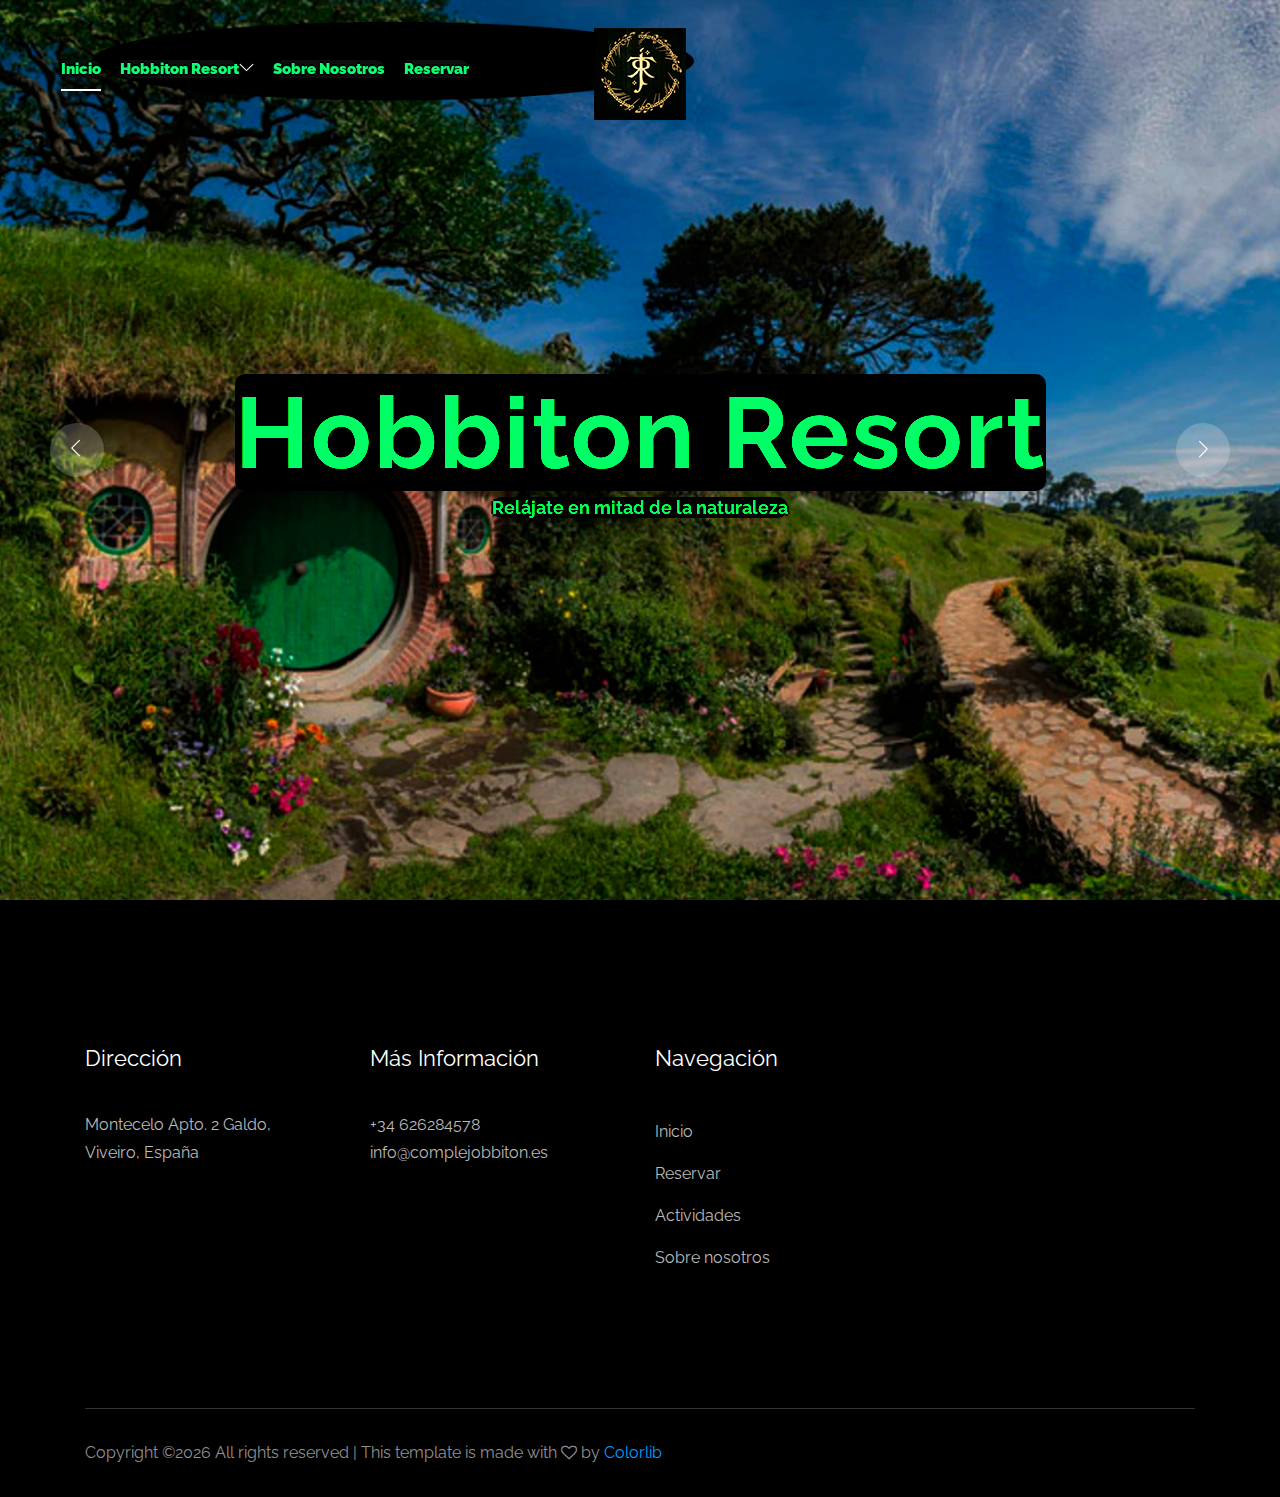
==== commit 7b36cc88: "Cambios de accesibilidad v12" ====
--- a/index.html
+++ b/index.html
@@ -39,7 +39,7 @@
                                 <nav>
                                     <ul id="navigation">
                                         <li><a class="active" href="#" id="inicio"><b>Inicio</b></a></li>
-                                        <li><a href="#" title="Hobbiton Resort"><b>Hobbiton Resort</b><em class="ti-angle-down"></em></a>
+                                        <li><a href="#" title="Menú 2"><b>Hobbiton Resort</b><em class="ti-angle-down"></em></a>
                                             <ul class="submenu">
                                                 <li><a href="habitaciones.html">Habitaciones</a></li>
                                                 <li><a href="actividades.html">Actividades</a></li>
--- a/css/style.css
+++ b/css/style.css
@@ -2174,8 +2174,10 @@
 sub,
 u,
 del {
-    color: #00bb48;
+    color: #0FFF73;
     text-shadow: -2px 0 black, 0 -2px black, 2px 0 black, 0 2px black;
+    background-color: #0F0F0F;
+    border-radius: 10px;
     
 }
 
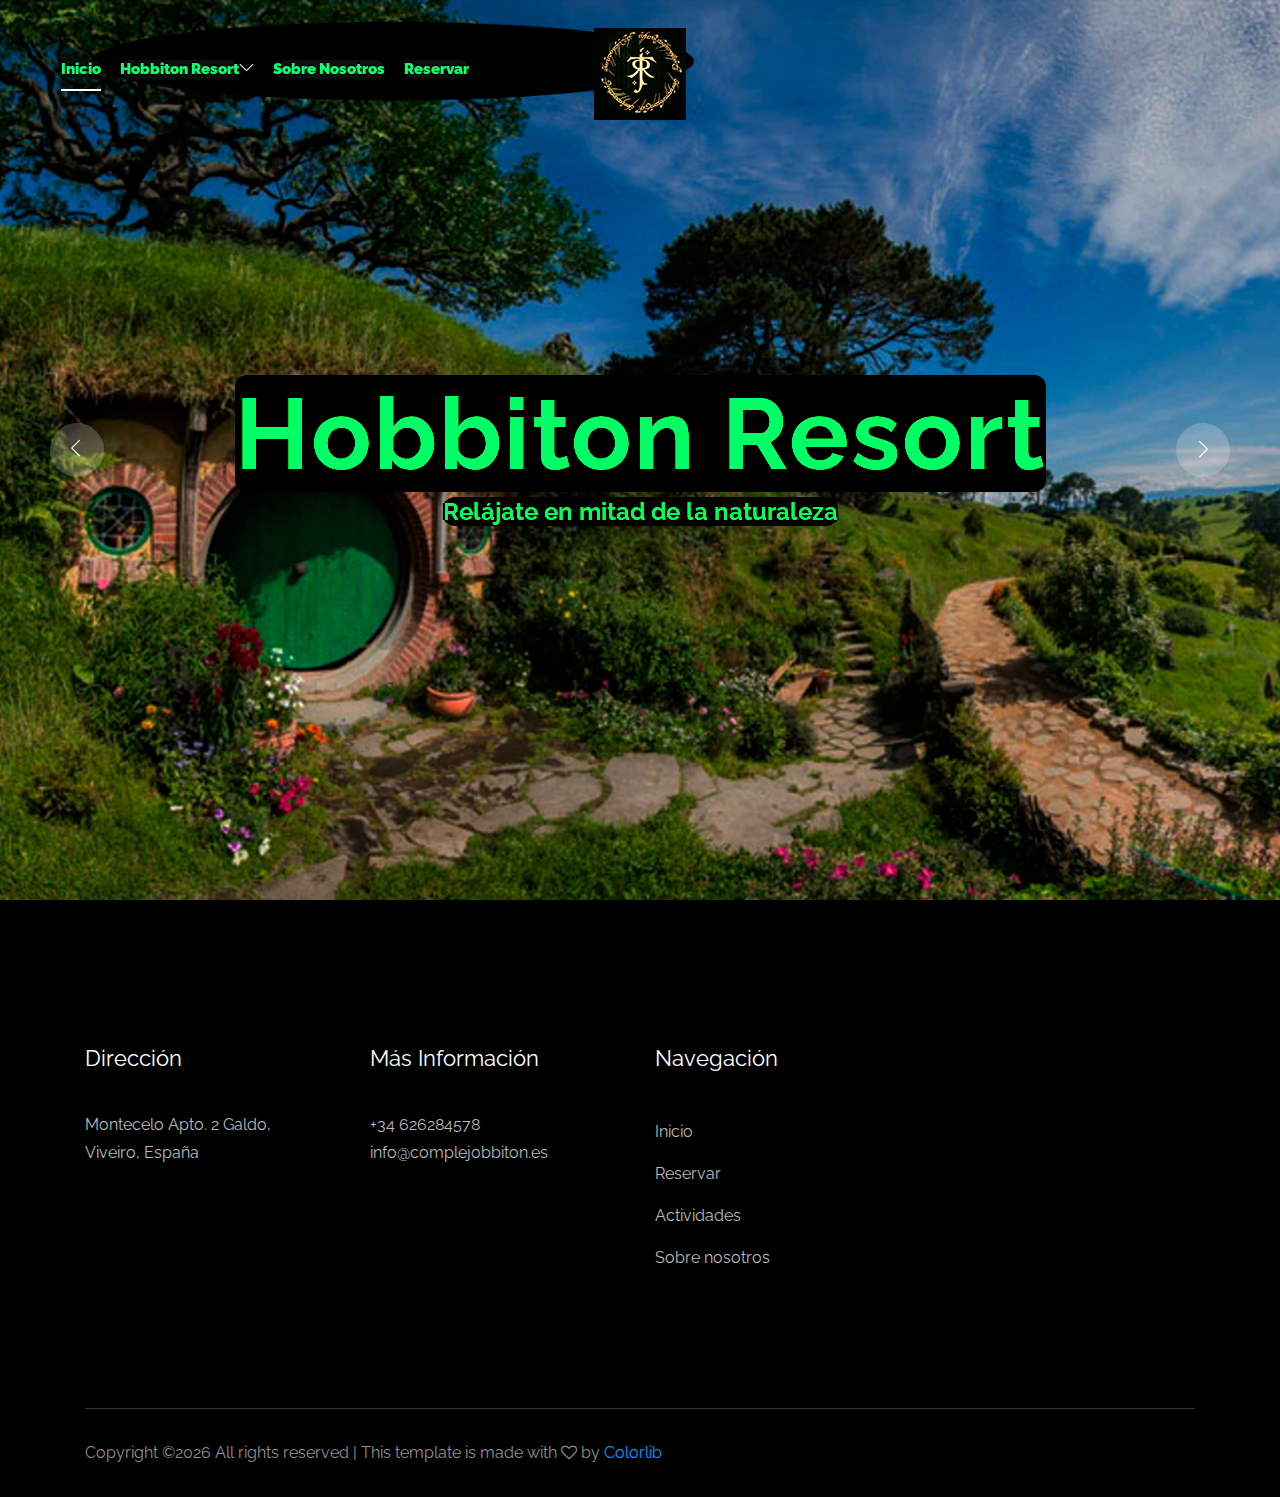
==== commit 399e16af: "Cambios en la accesibilidad" ====
--- a/index.html
+++ b/index.html
@@ -83,7 +83,7 @@
                         <div class="col-xl-12">
                             <div class="slider_text text-center">
                                 <h3 class="slider"><b>Hobbiton Resort</b></h3>
-                                <h4 class="sliderb"><b>Relájate en mitad de la naturaleza</b></h4>
+                                <p class="sliderb"><b>Relájate en mitad de la naturaleza</b></p>
                             </div>
                         </div>
                     </div>
@@ -95,7 +95,7 @@
                         <div class="col-xl-12">
                             <div class="slider_text text-center">
                                 <h3 class="slider"><b>Hobbiton Resort</b></h3>
-                                <h4 class="sliderb"><b>Relájate en mitad de la naturaleza</b></h4>
+                                <p class="sliderb"><b>Relájate en mitad de la naturaleza</b></p>
                             </div>
                         </div>
                     </div>
@@ -107,7 +107,7 @@
                         <div class="col-xl-12">
                             <div class="slider_text text-center">
                                 <h3 class="slider"><b>Hobbiton Resort</b></h3>
-                                <h4 class="sliderb"><b>Relájate en mitad de la naturaleza</b></h4>
+                                <p class="sliderb"><b>Relájate en mitad de la naturaleza</b></p>
                             </div>
                         </div>
                     </div>
@@ -119,7 +119,7 @@
                         <div class="col-xl-12">
                             <div class="slider_text text-center">
                                 <h3 class="slider"><b>Hobbiton Resort</b></h3>
-                                <h4 class="sliderb"><b>Relájate en mitad de la naturaleza</b></h4>
+                                <p class="sliderb"><b>Relájate en mitad de la naturaleza</b></p>
                             </div>
                         </div>
                     </div>
--- a/css/style.css
+++ b/css/style.css
@@ -2177,7 +2177,7 @@
     color: #0FFF73;
     text-shadow: -2px 0 black, 0 -2px black, 2px 0 black, 0 2px black;
     background-color: #0F0F0F;
-    border-radius: 10px;
+    border-radius: 12px;
     
 }
 
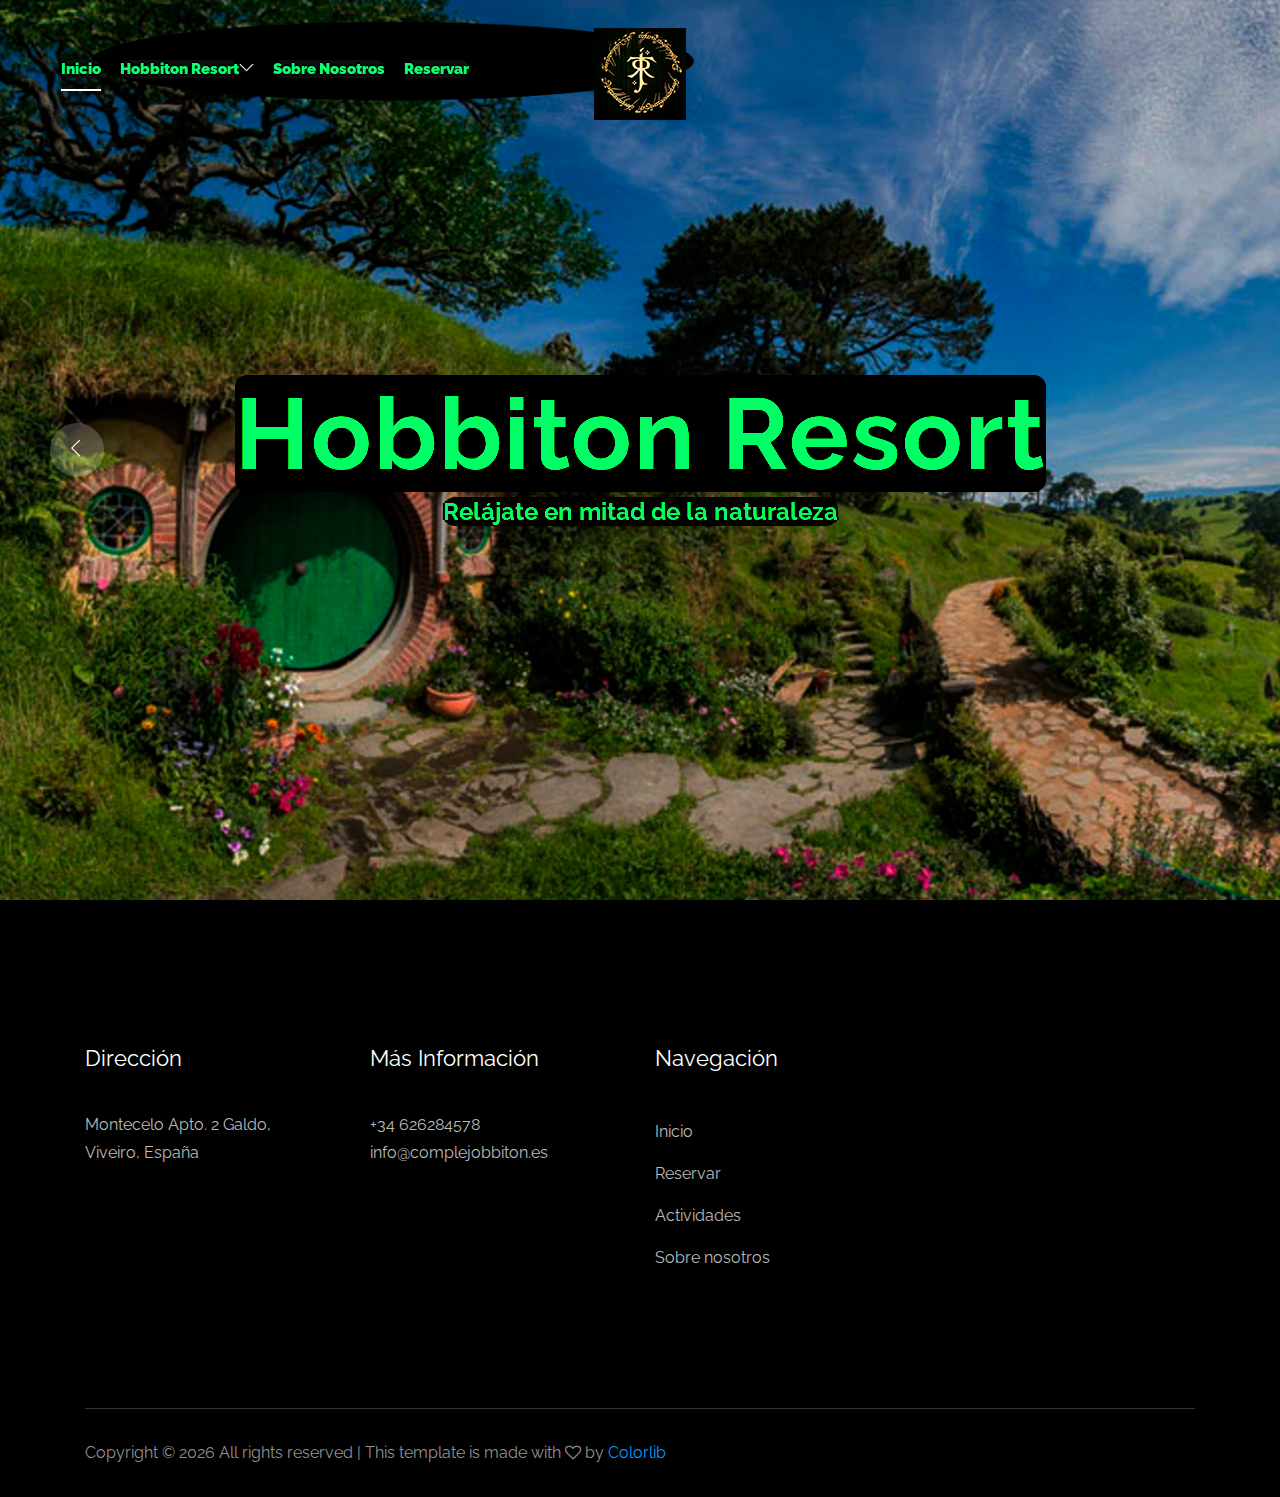
==== commit 313559a2: "Cambios en la accesibilidad" ====
--- a/index.html
+++ b/index.html
@@ -39,7 +39,8 @@
                                 <nav>
                                     <ul id="navigation">
                                         <li><a class="active" href="#" id="inicio"><b>Inicio</b></a></li>
-                                        <li><a href="#" title="Menú 2"><b>Hobbiton Resort</b><em class="ti-angle-down"></em></a>
+                                        <li><a href="#" title="Menú 2"><b>Hobbiton Resort</b><em
+                                                    class="ti-angle-down"></em></a>
                                             <ul class="submenu">
                                                 <li><a href="habitaciones.html">Habitaciones</a></li>
                                                 <li><a href="actividades.html">Actividades</a></li>
@@ -48,7 +49,7 @@
                                         </li>
                                         <li><a href="about.html"><b>Sobre nosotros</b></a></li>
                                         <li><a href="reservar.html"><b>Reservar</b></a>
-                                        
+
                                     </ul>
                                 </nav>
                             </div>
@@ -71,65 +72,68 @@
         </div>
     </header>
     <!-- header-end -->
-<main>
-    <h1 style="display: none;">Parte principal de la página</h1>
-    <h2 style="display: none;">Parte secundaria de la página</h2>
-    <!-- slider_area_start -->
-    <div class="slider_area">
-        <div class="slider_active owl-carousel" aria-roledescription="Carrusel">
-            <div class="single_slider d-flex align-items-center justify-content-center slider_bg_1">
-                <div class="container">
-                    <div class="row">
-                        <div class="col-xl-12">
-                            <div class="slider_text text-center">
-                                <h3 class="slider"><b>Hobbiton Resort</b></h3>
-                                <p class="sliderb"><b>Relájate en mitad de la naturaleza</b></p>
-                            </div>
-                        </div>
-                    </div>
-                </div>
-            </div>
-            <div class="single_slider  d-flex align-items-center justify-content-center slider_bg_2" aria-roledescription="Carrusel">
-                <div class="container">
-                    <div class="row">
-                        <div class="col-xl-12">
-                            <div class="slider_text text-center">
-                                <h3 class="slider"><b>Hobbiton Resort</b></h3>
-                                <p class="sliderb"><b>Relájate en mitad de la naturaleza</b></p>
-                            </div>
-                        </div>
-                    </div>
-                </div>
-            </div>
-            <div class="single_slider d-flex align-items-center justify-content-center slider_bg_3" aria-roledescription="Carrusel">
-                <div class="container">
-                    <div class="row">
-                        <div class="col-xl-12">
-                            <div class="slider_text text-center">
-                                <h3 class="slider"><b>Hobbiton Resort</b></h3>
-                                <p class="sliderb"><b>Relájate en mitad de la naturaleza</b></p>
-                            </div>
-                        </div>
-                    </div>
-                </div>
-            </div>
-            <div class="single_slider  d-flex align-items-center justify-content-center slider_bg_4" aria-roledescription="Carrusel">
-                <div class="container">
-                    <div class="row">
-                        <div class="col-xl-12">
-                            <div class="slider_text text-center">
-                                <h3 class="slider"><b>Hobbiton Resort</b></h3>
-                                <p class="sliderb"><b>Relájate en mitad de la naturaleza</b></p>
-                            </div>
-                        </div>
-                    </div>
-                </div>
-            </div>
-        </div>
-    </div>
-    <!-- slider_area_end -->
-
-</main>
+    <main>
+        <h1 style="display: none;">Parte principal de la página</h1>
+        <h2 style="display: none;">Parte secundaria de la página</h2>
+        <!-- slider_area_start -->
+        <div class="slider_area">
+            <div class="slider_active owl-carousel" aria-roledescription="Carrusel">
+                <div class="single_slider d-flex align-items-center justify-content-center slider_bg_1">
+                    <div class="container">
+                        <div class="row">
+                            <div class="col-xl-12">
+                                <div class="slider_text text-center">
+                                    <h3 class="slider"><b>Hobbiton Resort</b></h3>
+                                    <p class="sliderb"><b>Relájate en mitad de la naturaleza</b></p>
+                                </div>
+                            </div>
+                        </div>
+                    </div>
+                </div>
+                <div class="single_slider  d-flex align-items-center justify-content-center slider_bg_2"
+                    aria-roledescription="Carrusel">
+                    <div class="container">
+                        <div class="row">
+                            <div class="col-xl-12">
+                                <div class="slider_text text-center">
+                                    <h3 class="slider"><b>Hobbiton Resort</b></h3>
+                                    <p class="sliderb"><b>Relájate en mitad de la naturaleza</b></p>
+                                </div>
+                            </div>
+                        </div>
+                    </div>
+                </div>
+                <div class="single_slider d-flex align-items-center justify-content-center slider_bg_3"
+                    aria-roledescription="Carrusel">
+                    <div class="container">
+                        <div class="row">
+                            <div class="col-xl-12">
+                                <div class="slider_text text-center">
+                                    <h3 class="slider"><b>Hobbiton Resort</b></h3>
+                                    <p class="sliderb"><b>Relájate en mitad de la naturaleza</b></p>
+                                </div>
+                            </div>
+                        </div>
+                    </div>
+                </div>
+                <div class="single_slider  d-flex align-items-center justify-content-center slider_bg_4"
+                    aria-roledescription="Carrusel">
+                    <div class="container">
+                        <div class="row">
+                            <div class="col-xl-12">
+                                <div class="slider_text text-center">
+                                    <h3 class="slider"><b>Hobbiton Resort</b></h3>
+                                    <p class="sliderb"><b>Relájate en mitad de la naturaleza</b></p>
+                                </div>
+                            </div>
+                        </div>
+                    </div>
+                </div>
+            </div>
+        </div>
+        <!-- slider_area_end -->
+
+    </main>
     <!-- footer -->
     <footer class="footer">
         <div class="footer_top">
@@ -180,8 +184,11 @@
                     <div class="col-xl-8 col-md-7 col-lg-9">
                         <p class="copy_right">
                             <!-- Link back to Colorlib can't be removed. Template is licensed under CC BY 3.0. -->
-Copyright &copy;<script>document.write(new Date().getFullYear());</script> All rights reserved | This template is made with <em class="fa fa-heart-o" aria-hidden="true"></em> by <a href="https://colorlib.com" target="_blank" title="Copyright">Colorlib</a>
-<!-- Link back to Colorlib can't be removed. Template is licensed under CC BY 3.0. -->
+                            Copyright &copy;
+                            <script>document.write(new Date().getFullYear());</script> All rights reserved | This
+                            template is made with <em class="fa fa-heart-o" aria-hidden="true"></em> by <a
+                                href="https://colorlib.com" target="_blank" title="Copyright">Colorlib</a>
+                            <!-- Link back to Colorlib can't be removed. Template is licensed under CC BY 3.0. -->
                     </div>
                     <div class="col-xl-4 col-md-5 col-lg-3">
                     </div>
@@ -192,45 +199,37 @@
 
 
     <!-- JS here -->
-    <script src="js/vendor/modernizr-3.5.0.min.js"></script>
-    <script src="js/vendor/jquery-1.12.4.min.js"></script>
-    <script src="js/popper.min.js"></script>
-    <script src="js/bootstrap.min.js"></script>
-    <script src="js/owl.carousel.min.js"></script>
-    <script src="js/isotope.pkgd.min.js"></script>
-    <script src="js/ajax-form.js"></script>
-    <script src="js/waypoints.min.js"></script>
-    <script src="js/jquery.counterup.min.js"></script>
-    <script src="js/imagesloaded.pkgd.min.js"></script>
-    <script src="js/scrollIt.js"></script>
-    <script src="js/jquery.scrollUp.min.js"></script>
-    <script src="js/wow.min.js"></script>
-    <script src="js/nice-select.min.js"></script>
-    <script src="js/jquery.slicknav.min.js"></script>
-    <script src="js/jquery.magnific-popup.min.js"></script>
-    <script src="js/plugins.js"></script>
-    <script src="js/gijgo.min.js"></script>
-
-    <!--contact js-->
-    <script src="js/contact.js"></script>
-    <script src="js/jquery.ajaxchimp.min.js"></script>
-    <script src="js/jquery.form.js"></script>
-    <script src="js/jquery.validate.min.js"></script>
-    <script src="js/mail-script.js"></script>
-
-    <script src="js/main.js"></script>
+    <script src="/js/vendor/modernizr-3.5.0.min.js"></script>
+    <script src="/js/vendor/jquery-1.12.4.min.js"></script>
+    <script src="/js/bootstrap.min.js"></script>
+    <script src="/js/owl.carousel.min.js"></script>
+    <script src="/js/isotope.pkgd.min.js"></script>
+    <script src="/js/waypoints.min.js"></script>
+    <script src="/js/jquery.counterup.min.js"></script>
+    <script src="/js/imagesloaded.pkgd.min.js"></script>
+    <script src="/js/scrollIt.js"></script>
+    <script src="/js/jquery.scrollUp.min.js"></script>
+    <script src="/js/wow.min.js"></script>
+    <script src="/js/nice-select.min.js"></script>
+    <script src="/js/jquery.slicknav.min.js"></script>
+    <script src="/js/jquery.magnific-popup.min.js"></script>
+    <script src="/js/plugins.js"></script>
+    <script src="/js/gijgo.min.js"></script>
+
+
+    <script src="/js/main.js"></script>
     <script>
         $('#datepicker').datepicker({
             iconsLibrary: 'fontawesome',
             icons: {
-             rightIcon: '<span class="fa fa-caret-down"></span>'
-         }
+                rightIcon: '<span class="fa fa-caret-down"></span>'
+            }
         });
         $('#datepicker2').datepicker({
             iconsLibrary: 'fontawesome',
             icons: {
-             rightIcon: '<span class="fa fa-caret-down"></span>'
-         }
+                rightIcon: '<span class="fa fa-caret-down"></span>'
+            }
 
         });
     </script>
--- a/css/style.css
+++ b/css/style.css
@@ -39,7 +39,6 @@
 .button:focus,
 button:focus {
     text-decoration: none;
-    outline: none
 }
 
 a:focus {
@@ -58,7 +57,6 @@
 a,
 button {
     color: #1F1F1F;
-    outline: medium none
 }
 
 h1,
@@ -299,9 +297,6 @@
     border: 1px solid #009DFF
 }
 
-.boxed-btn:focus {
-    outline: none
-}
 
 .boxed-btn.large-width {
     width: 220px
@@ -334,10 +329,6 @@
     border: 1px solid #009DFF
 }
 
-.boxed-btn3:focus {
-    outline: none
-}
-
 .boxed-btn3.large-width {
     width: 220px
 }
@@ -361,9 +352,7 @@
     color: #131313 !important
 }
 
-.boxed-btn2:focus {
-    outline: none
-}
+
 
 .line-button {
     color: #919191;
@@ -1291,9 +1280,7 @@
     transform: scale(1.1)
 }
 
-.video_bg {
-    background-image: url(../img/video/video.png)
-}
+
 
 .video_area {
     padding: 250px 0;
@@ -1933,7 +1920,6 @@
     font-weight: normal;
     width: 100% !important;
     line-height: 50px;
-    outline: none;
     padding-left: 18px;
     padding-right: 30px;
     position: relative;
@@ -2080,7 +2066,6 @@
 }
 
 .form-contact .form-control:focus {
-    outline: 0;
     box-shadow: none
 }
 
@@ -2243,7 +2228,6 @@
 
 .genric-btn {
     display: inline-block;
-    outline: none;
     line-height: 40px;
     padding: 0 30px;
     font-size: .8em;
@@ -2257,9 +2241,6 @@
     transition: all 0.3s ease 0s
 }
 
-.genric-btn:focus {
-    outline: none
-}
 
 .genric-btn.e-large {
     padding: 0 40px;
@@ -2468,7 +2449,7 @@
 }
 
 .genric-btn.disable {
-    color: #222, 0.3;
+    color: #222;
     background: #f9f9ff;
     border: 1px solid transparent;
     cursor: not-allowed
@@ -2661,14 +2642,10 @@
     width: 100%;
     line-height: 40px;
     border: none;
-    outline: none;
     background: #f9f9ff;
     padding: 0 20px
 }
 
-.single-input:focus {
-    outline: none
-}
 
 .input-group-icon {
     position: relative
@@ -2695,29 +2672,23 @@
     width: 100%;
     line-height: 40px;
     border: none;
-    outline: none;
     background: #f9f9ff;
     padding: 0 20px;
     height: 100px;
     resize: none
 }
 
-.single-textarea:focus {
-    outline: none
-}
 
 .single-input-primary {
     display: block;
     width: 100%;
     line-height: 40px;
     border: 1px solid transparent;
-    outline: none;
     background: #f9f9ff;
     padding: 0 20px
 }
 
 .single-input-primary:focus {
-    outline: none;
     border: 1px solid #ff5e13
 }
 
@@ -2726,13 +2697,13 @@
     width: 100%;
     line-height: 40px;
     border: 1px solid transparent;
-    outline: none;
+
     background: #f9f9ff;
     padding: 0 20px
 }
 
 .single-input-accent:focus {
-    outline: none;
+
     border: 1px solid #eb6b55
 }
 
@@ -2741,13 +2712,13 @@
     width: 100%;
     line-height: 40px;
     border: 1px solid transparent;
-    outline: none;
+
     background: #f9f9ff;
     padding: 0 20px
 }
 
 .single-input-secondary:focus {
-    outline: none;
+
     border: 1px solid #f09359
 }
 
@@ -3883,7 +3854,6 @@
 
 .blog_right_sidebar .search_widget .form-control:focus {
     border-color: #f0e9ff;
-    outline: 0;
     box-shadow: none
 }
 
@@ -3916,7 +3886,6 @@
 
 .blog_right_sidebar .newsletter_widget .form-control:focus {
     border-color: #f0e9ff;
-    outline: 0;
     box-shadow: none
 }
 
@@ -4438,7 +4407,6 @@
 }
 
 .comment-form .form-control:focus {
-    outline: 0;
     box-shadow: none
 }
 
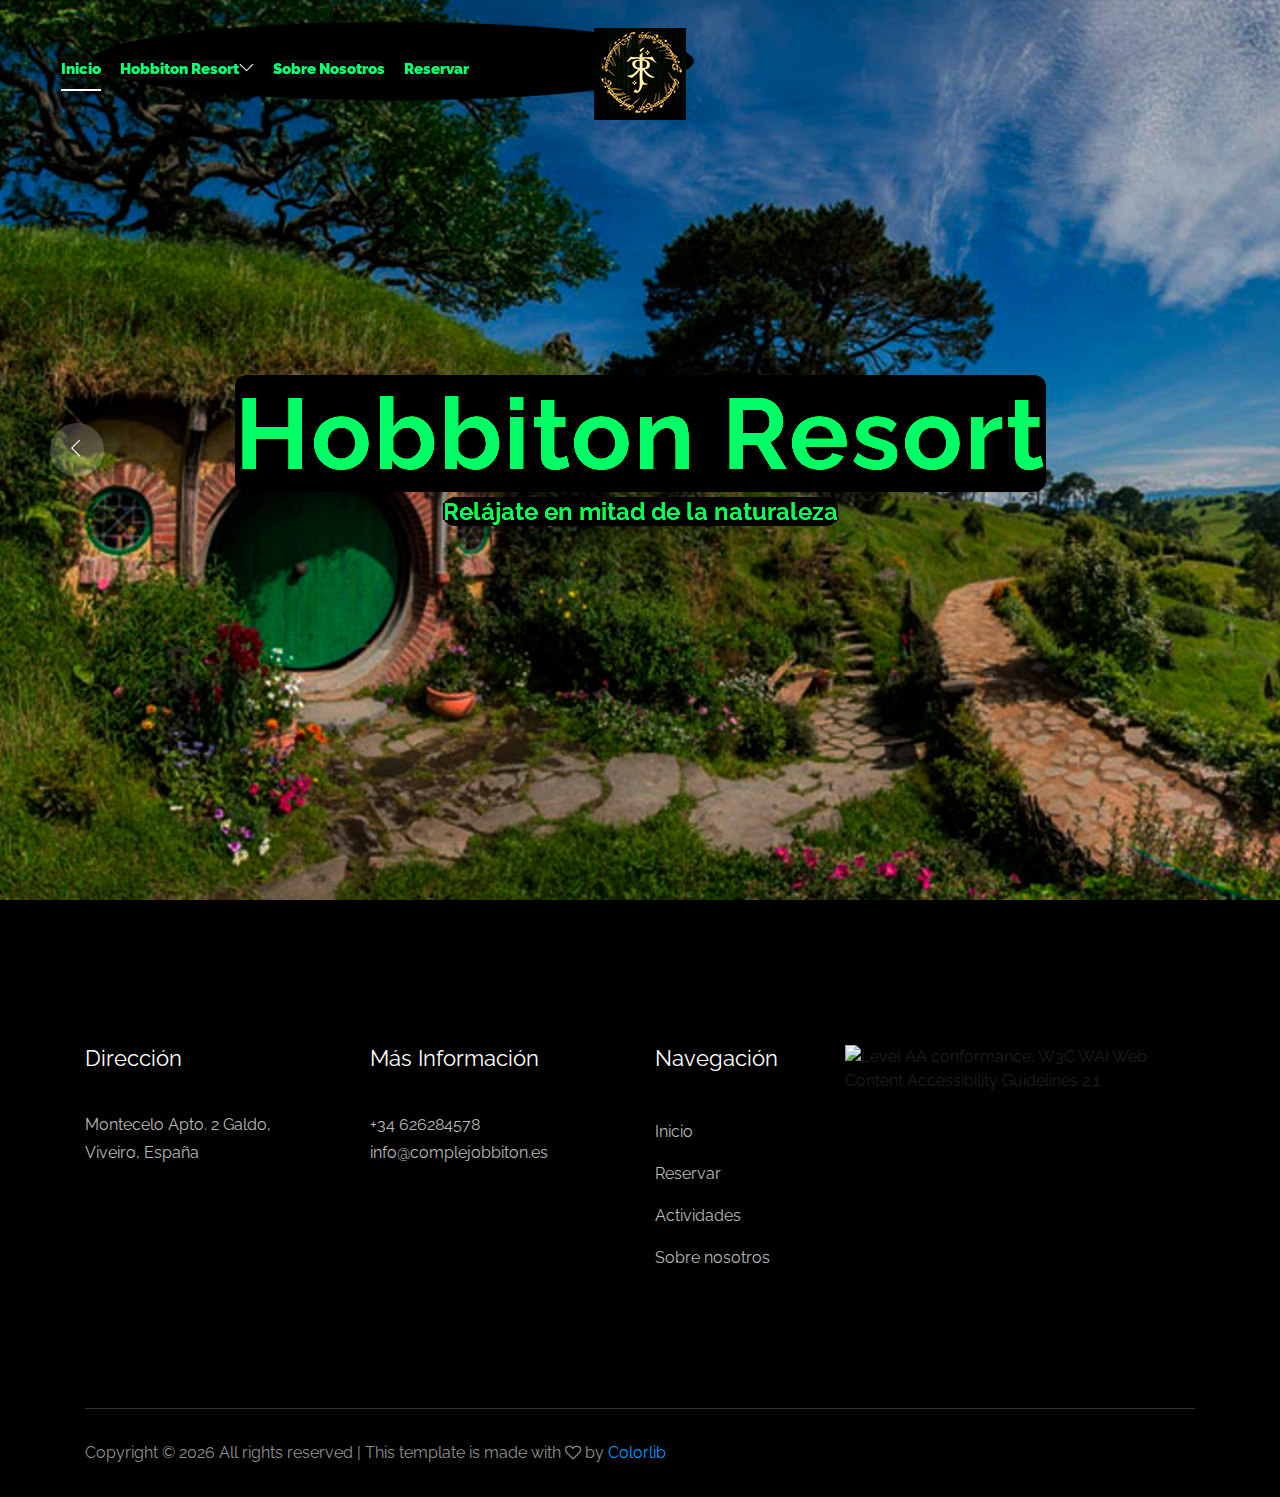
==== commit 031896bd: "Añadida la marca de accesibilidad AA" ====
--- a/index.html
+++ b/index.html
@@ -172,6 +172,10 @@
                     </div>
                     <div class="col-xl-4 col-md-6 col-lg-4">
                         <div class="footer_widget">
+                            <a href="https://www.w3.org/WAI/WCAG2AA-Conformance"
+                                title="Explanation of WCAG 2 Level AA conformance">
+                                <img height="32" width="88" src="https://www.w3.org/WAI/WCAG21/wcag2.1AA-v"
+                                    alt="Level AA conformance, W3C WAI Web Content Accessibility Guidelines 2.1"></a>
                         </div>
                     </div>
                 </div>
@@ -195,29 +199,28 @@
                 </div>
             </div>
         </div>
+
     </footer>
 
 
     <!-- JS here -->
-    <script src="/js/vendor/modernizr-3.5.0.min.js"></script>
-    <script src="/js/vendor/jquery-1.12.4.min.js"></script>
-    <script src="/js/bootstrap.min.js"></script>
-    <script src="/js/owl.carousel.min.js"></script>
-    <script src="/js/isotope.pkgd.min.js"></script>
-    <script src="/js/waypoints.min.js"></script>
-    <script src="/js/jquery.counterup.min.js"></script>
-    <script src="/js/imagesloaded.pkgd.min.js"></script>
-    <script src="/js/scrollIt.js"></script>
-    <script src="/js/jquery.scrollUp.min.js"></script>
-    <script src="/js/wow.min.js"></script>
-    <script src="/js/nice-select.min.js"></script>
-    <script src="/js/jquery.slicknav.min.js"></script>
-    <script src="/js/jquery.magnific-popup.min.js"></script>
-    <script src="/js/plugins.js"></script>
-    <script src="/js/gijgo.min.js"></script>
-
-
-    <script src="/js/main.js"></script>
+    <script src="js/vendor/modernizr-3.5.0.min.js"></script>
+    <script src="js/vendor/jquery-1.12.4.min.js"></script>
+    <script src="js/bootstrap.min.js"></script>
+    <script src="js/owl.carousel.min.js"></script>
+    <script src="js/isotope.pkgd.min.js"></script>
+    <script src="js/waypoints.min.js"></script>
+    <script src="js/jquery.counterup.min.js"></script>
+    <script src="js/imagesloaded.pkgd.min.js"></script>
+    <script src="js/scrollIt.js"></script>
+    <script src="js/jquery.scrollUp.min.js"></script>
+    <script src="js/wow.min.js"></script>
+    <script src="js/nice-select.min.js"></script>
+    <script src="js/jquery.slicknav.min.js"></script>
+    <script src="js/jquery.magnific-popup.min.js"></script>
+    <script src="js/plugins.js"></script>
+    <script src="js/gijgo.min.js"></script>
+    <script src="js/main.js"></script>
     <script>
         $('#datepicker').datepicker({
             iconsLibrary: 'fontawesome',
